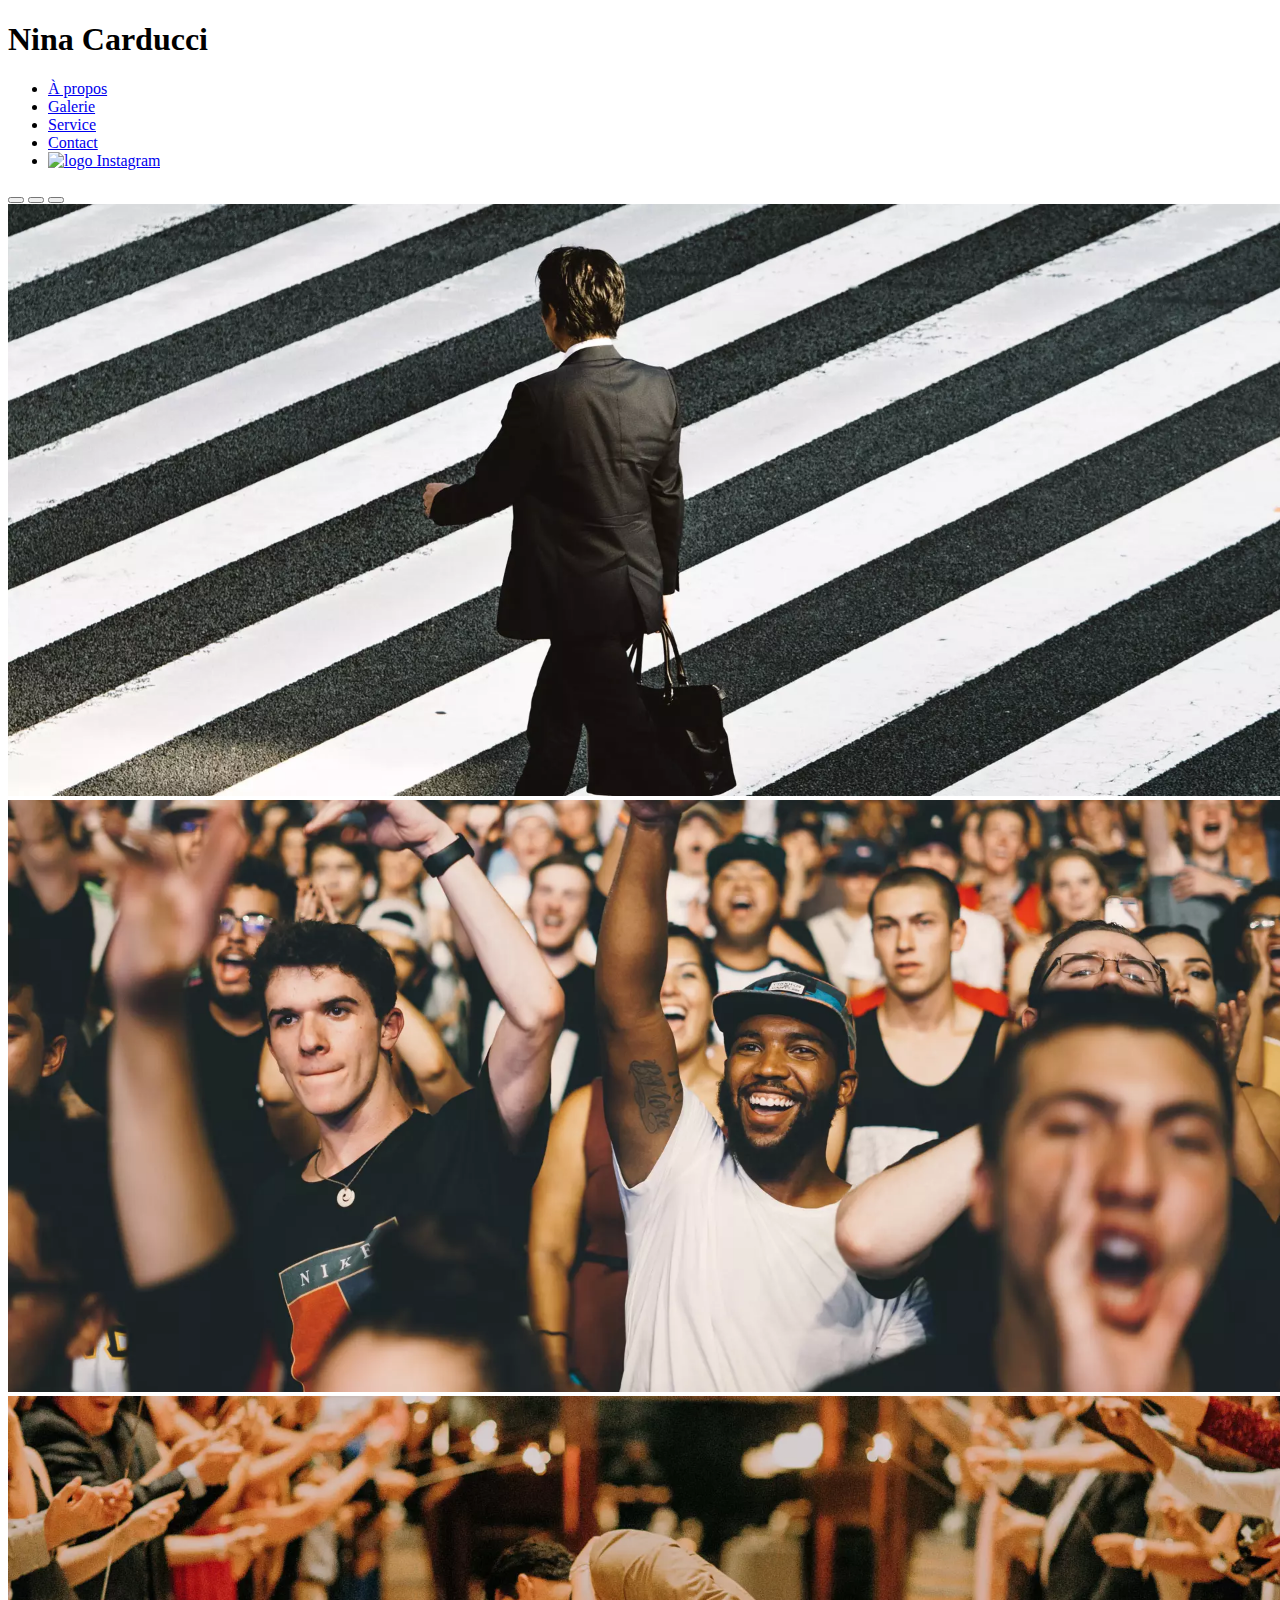
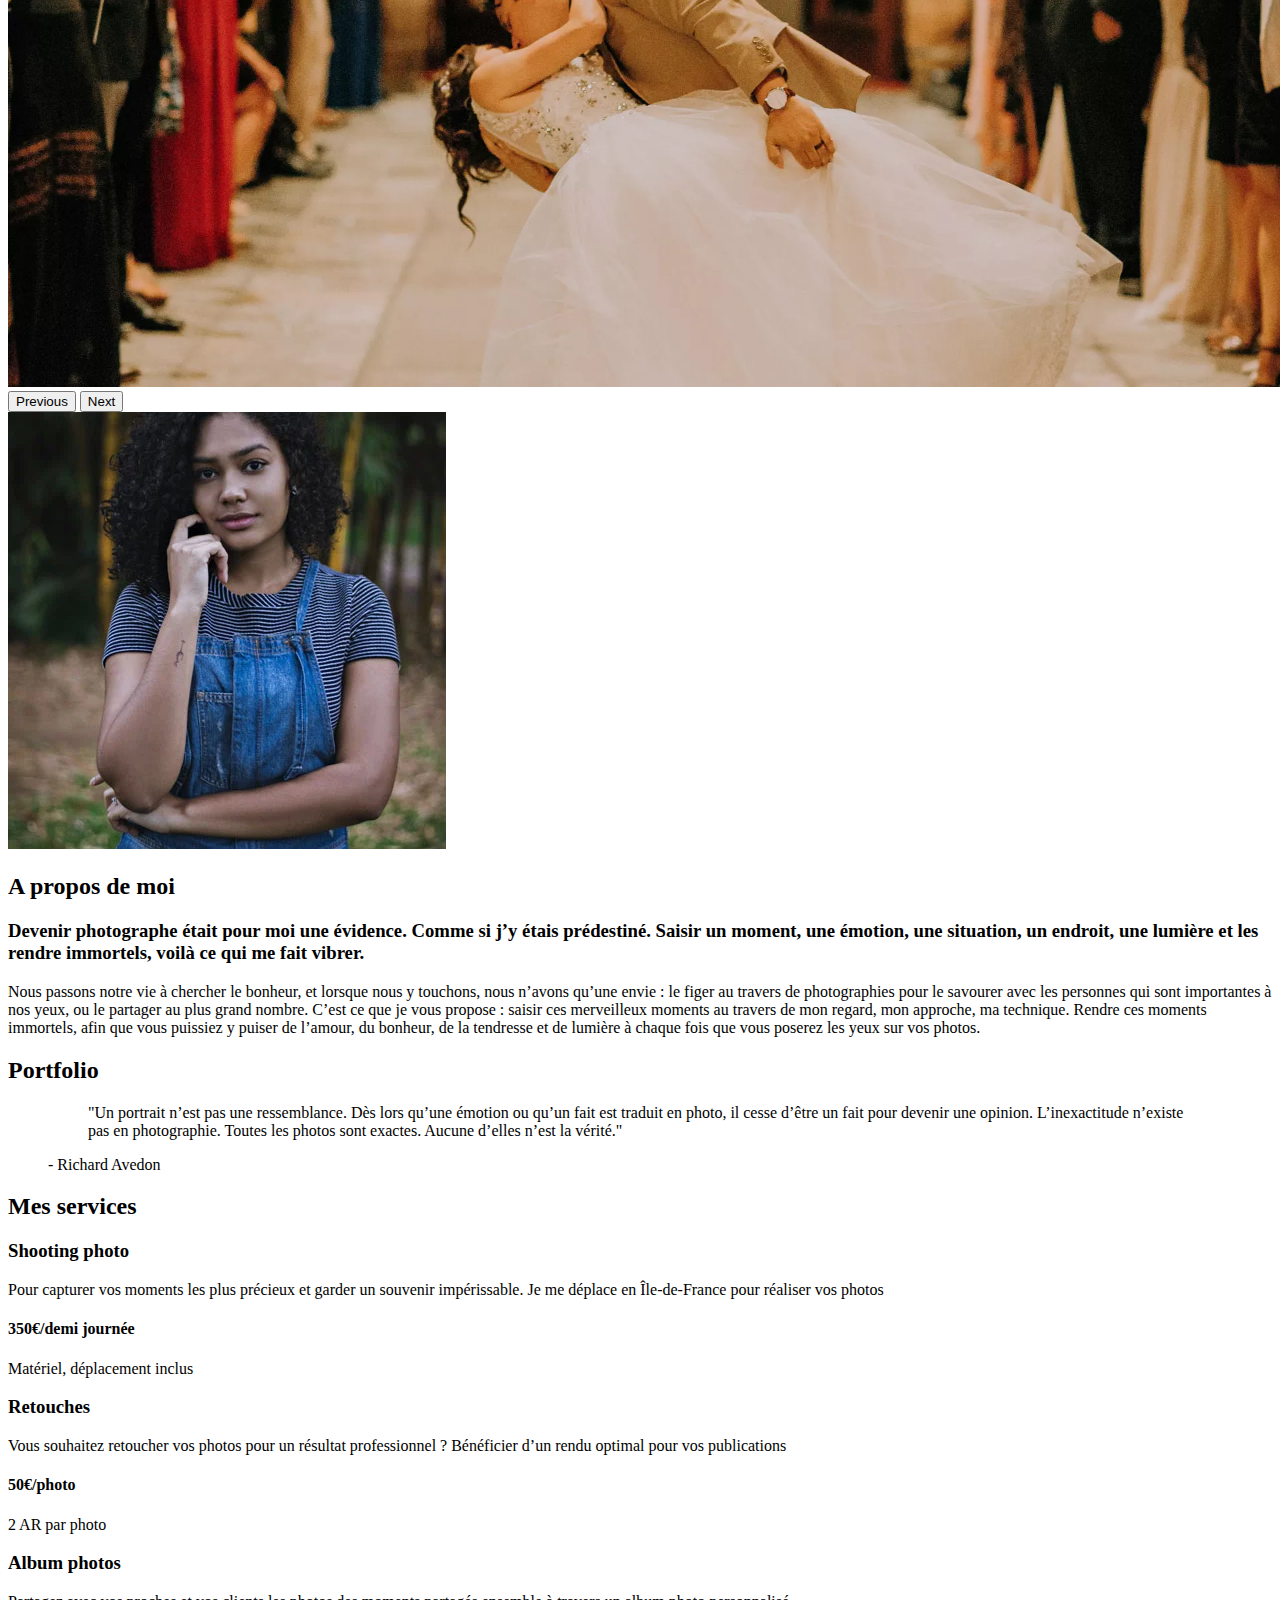
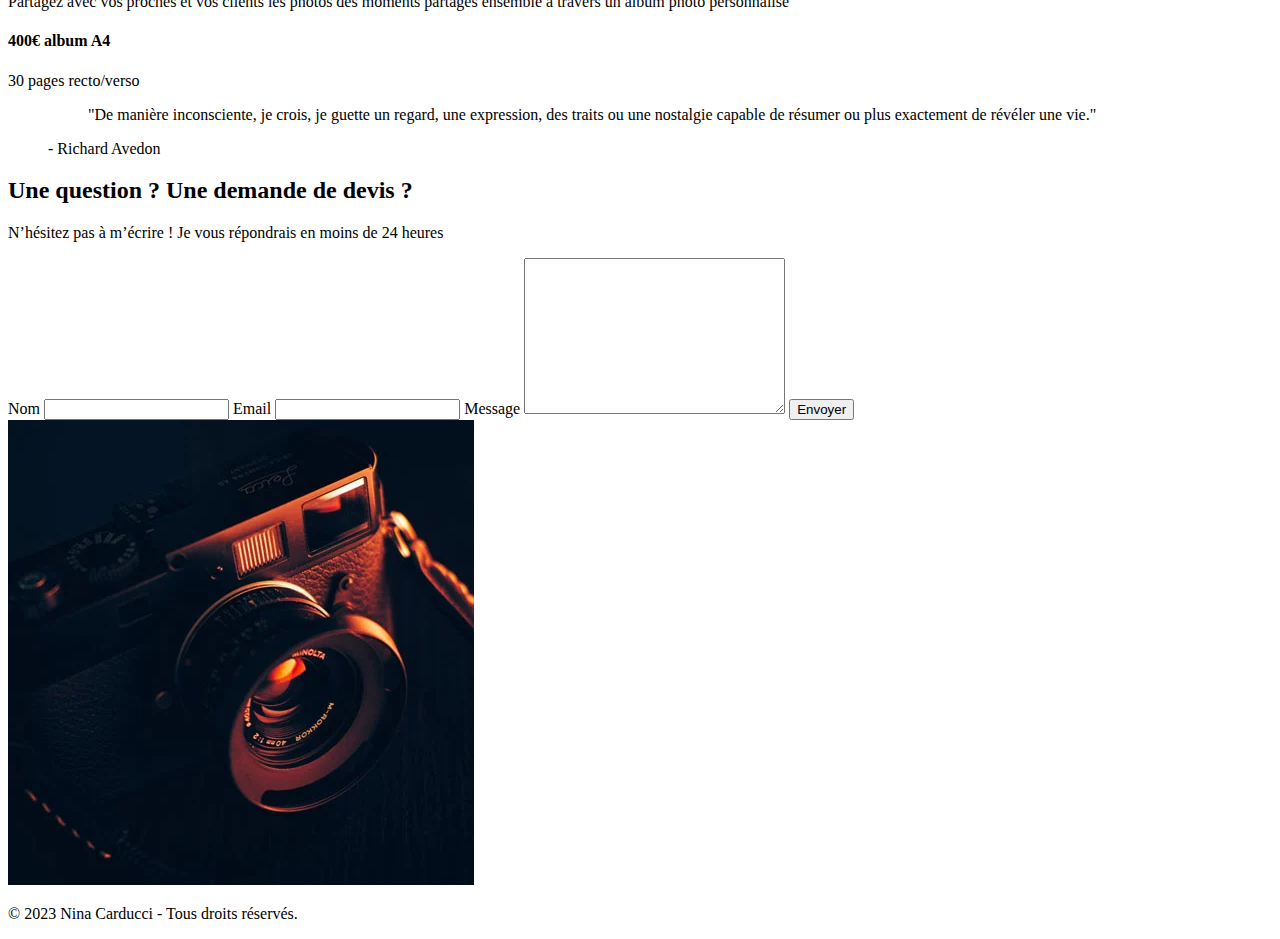
==== index.html @ 480aba8f "debug maugallery" ====
<!DOCTYPE html>
<html lang="fr">
<head>
	<meta charset="UTF-8">
	<title>Nina Carducci | Photographe Bordeaux | Portraits-Mariages-Events</title>
	<meta name="description" content="Photographe bordelaise à votre service pour saisir et figer dans le temps de merveilleux moments | Mariages-Portraits-Events | Shooting-Retouches-Album photos.">
	<meta name="viewport" content="width=device-width, initial-scale=1.0">
	<script src="https://code.jquery.com/jquery-3.4.1.min.js" integrity="sha256-CSXorXvZcTkaix6Yvo6HppcZGetbYMGWSFlBw8HfCJo=" crossorigin="anonymous" defer></script>
	<link rel="stylesheet" type="text/css" href="./assets/bootstrap/bootstrap.min.css">
	<link rel="stylesheet" type="text/css" href="./assets/style.css">
	<link rel="preconnect" href="https://fonts.googleapis.com">
	<link rel="preconnect" href="https://fonts.gstatic.com" crossorigin>
	<link href="https://fonts.googleapis.com/css2?family=Inter&family=Spectral:ital,wght@0,400;1,300;1,400;1,800&display=swap" rel="stylesheet">
	<script src="./assets/bootstrap/bootstrap.bundle.min.js" defer></script>
	<script src="./assets/maugallery.js" defer></script>
	<script src="./assets/scripts.js" defer></script>
	<meta name="robots"	content="index, follow">
</head>
<body>
<header class="top-header">
	<h1 class="name">Nina Carducci</h1>
	<nav>
		<div class="nav">   
			<ul>
				<li><a href="#about">À propos</a></li>
				<li><a href="#gallery">Galerie</a></li>
				<li><a href="#services">Service</a></li>
				<li><a href="#contact">Contact</a></li>
				<li><a class="social-link" href="https://www.instagram.com/ninacarducci.photo/?hl=fr" target="_blank"><img src="assets/images/instagram.png" alt="logo Instagram"></a></li>
			</ul>
		</div>
	</nav>
</header>
<main>
<section id="header">
	<div id="carouselExampleIndicators" class="carousel slide" data-bs-ride="carousel">
		<div class="carousel-indicators">
			<button type="button" data-bs-target="#carouselExampleIndicators" data-bs-slide-to="0" class="active" aria-current="true" aria-label="Slide 1"></button>
			<button type="button" data-bs-target="#carouselExampleIndicators" data-bs-slide-to="1" aria-label="Slide 2"></button>
			<button type="button" data-bs-target="#carouselExampleIndicators" data-bs-slide-to="2" aria-label="Slide 3"></button>
		</div>
		<div class="carousel-inner">
			<div class="carousel-item active">
				<img src="./assets/images/slider/ryoji-iwata-portrait-1920.webp"
     				srcset="./assets/images/slider/ryoji-iwata-portrait-480.webp 480w,
             		./assets/images/slider/ryoji-iwata-portrait-720.webp 720w,
             		./assets/images/slider/ryoji-iwata-portrait-1200.webp 1200w,
             		./assets/images/slider/ryoji-iwata-portrait-1920.webp 1920w"
     				sizes="(max-width: 1920px) 100vw, 1920px"
     				class="d-block w-100"
     				alt="homme d'affaire de dos traversant un passage pieton">
			</div>
			<div class="carousel-item">
				<img src="./assets/images/slider/nicholas-green-concert-1920.webp"
					srcset="./assets/images/slider/nicholas-green-concert-480.webp 480w,
					./assets/images/slider/nicholas-green-concert-720.webp 720w,
					./assets/images/slider/nicholas-green-concert-1200.webp 1200w,
					./assets/images/slider/nicholas-green-concert-1920.webp 1920w"
					sizes="(max-width: 1920px) 100vw, 1920px"
					class="d-block w-100" 
					alt="foule animée durant un concert">
			</div>
			<div class="carousel-item">
				<img src="./assets/images/slider/edward-cisneros-mariage-1920.webp"
				srcset="./assets/images/slider/edward-cisneros-mariage-480.webp 480w,
					./assets/images/slider/edward-cisneros-mariage-720.webp 720w,
					./assets/images/slider/edward-cisneros-mariage-1200.webp 1200w,
					./assets/images/slider/edward-cisneros-mariage-1920.webp 1920w"
					sizes="(max-width: 1920px) 100vw, 1920px" 
				class="d-block w-100" 
				alt="gros plan, couple de jeune mariés s'embrassant entourés de leur famille">
			</div>
		</div>
		<button class="carousel-control-prev" type="button" data-bs-target="#carouselExampleIndicators" data-bs-slide="prev">
			<span class="carousel-control-prev-icon" aria-hidden="true"></span>
			<span class="visually-hidden">Previous</span>
		</button>
		<button class="carousel-control-next" type="button" data-bs-target="#carouselExampleIndicators" data-bs-slide="next">
			<span class="carousel-control-next-icon" aria-hidden="true"></span>
			<span class="visually-hidden">Next</span>
		</button>
	</div>
</section>
<section id="about">
	<div class="picture left">
		<img src="./assets/images/nina.webp" alt="portrait Nina Carducci photographe professionnelle à Bordeaux">
	</div>
	<div id="about-me">
		<h2 class="about-me__title">A propos de moi</h2>
		<h3 class="about-me__introduction">Devenir photographe était pour moi une évidence. Comme si j’y étais prédestiné. Saisir un moment, une émotion, une situation, un endroit, une lumière et les rendre immortels, voilà ce qui me fait vibrer.</h3>
		<p>Nous passons notre vie à chercher le bonheur, et lorsque nous y touchons, nous n’avons qu’une envie : le figer au travers de photographies pour le savourer avec les personnes qui sont importantes à nos yeux, ou le partager au plus grand nombre.
			C’est ce que je vous propose : saisir ces merveilleux moments au travers de mon regard, mon approche, ma technique. Rendre ces moments immortels, afin que vous puissiez y puiser de l’amour, du bonheur, de la tendresse et de lumière à chaque fois que vous poserez les yeux sur vos photos.</p>
	</div>
</section>
<section id="gallery">
	<h2 class="title">Portfolio</h2>
	<div class="container py-3">
		<div class="gallery" style="display: none">
			<img data-gallery-tag="Concert" class="gallery-item" src="./assets/images/gallery/concerts/aaron-paul-concert-bordeaux-photo.webp" alt="photo d'un artiste prise lors d'un concert et depuis la foule">
			<img data-gallery-tag="Entreprises" class="gallery-item" src="./assets/images/gallery/entreprise/ali-morshedlou-chef-entreprise-portrait.webp" alt="portrait photo d'un jeune chef d'entreprise">
			<img data-gallery-tag="Entreprises" class="gallery-item" src="./assets/images/gallery/entreprise/jason-goodman-pro-reunion.webp" alt="photo de deux collaboratrices souriantes lors d'une réunion">
			<img data-gallery-tag="Mariages" class="gallery-item" src="./assets/images/gallery/mariage/hannah-busing-mariage-focus-mains.webp" alt="photo de mariage, gros plan sur les mains des mariés">
			<img data-gallery-tag="Portrait" class="gallery-item" src="./assets/images/gallery/portraits/ade-tunji-portrait-femme.webp" alt="portrait photo d'un homme fermant les yeux">
			<img data-gallery-tag="Mariages" class="gallery-item" src="./assets/images/gallery/mariage/jakob-tania-owens-mariage.webp" alt="photo mariage portrait plein pied de jeunes mariés marchant uni et souriant l'un à l'autre">
			<img data-gallery-tag="Portrait" class="gallery-item" src="./assets/images/gallery/portraits/nino-van-prattenburg-portrait-homme.webp" alt="portrait photo jeune fille">
			<img data-gallery-tag="Concert" class="gallery-item" src="./assets/images/gallery/concerts/austin-neill-concert-photo.webp" alt="photo gros plan d'un artiste en plein concert">
			<img data-gallery-tag="Entreprises" class="gallery-item" src="./assets/images/gallery/entreprise/mateus-campos-felipe-pro-collaboratrice-joyeuse.webp" alt="photo d'une employée radieuse travaillant sur son ordinateur">
		</div>
	</div>
	<div class="quote">
		<figure>
			<blockquote>
				<p class="quote__text">"Un portrait n’est pas une ressemblance. Dès lors qu’une émotion ou qu’un fait est traduit en photo, il cesse d’être un fait pour devenir une opinion. L’inexactitude n’existe pas en photographie. Toutes les photos sont exactes. Aucune d’elles n’est la vérité."</p>
			</blockquote>
			<figcaption class="quote__author">- Richard Avedon</figcaption>
		</figure>
	</div>
</section>
<section id="services">
	<h2 class="title">Mes services</h2>
	<div class="container">
		<div class="service">
			<div class="service__description">
				<h3>Shooting photo</h3>
				<p>Pour capturer vos moments les plus précieux et garder un souvenir impérissable. Je me déplace en Île-de-France pour réaliser vos photos</p>
			</div>
			<div class="service__price">
				<h4>350€/demi journée</h4>
				<span>Matériel, déplacement inclus</span>
			</div>

		</div>
		<div class="service">
			<div class="service__description">
				<h3>Retouches</h3>
				<p>Vous souhaitez retoucher vos photos pour un résultat professionnel ? Bénéficier d’un rendu optimal pour vos publications</p>
			</div>
			<div class="service__price">
				<h4>50€/photo</h4>
				<span>2 AR par photo</span>
			</div>
		</div>
		<div class="service">
			<div class="service__description">
				<h3>Album photos</h3>
				<p>Partagez avec vos proches et vos clients les photos des moments partagés ensemble à travers un album photo personnalisé</p>
			</div>
			<div class="service__price">
				<h4>400€ album A4</h4>
				<span>30 pages recto/verso</span>
			</div>
		</div>
	</div>
</section>
<div class="quote">
	<figure>
		<blockquote>
			<p class="quote__text">"De manière inconsciente, je crois, je guette un regard, une expression, des traits ou une nostalgie capable de résumer ou plus exactement de révéler une vie."</p>
		</blockquote>
		<figcaption class="quote__author">- Richard Avedon</figcaption>
	</figure>
</div>
<section id="contact">
	<div class="container">
		<div class="form-container">
			<h2>Une question ? Une demande de devis ?</h2>
			<p> N’hésitez pas à m’écrire ! Je vous répondrais en moins de 24 heures</p>
			<form action="#" method="post">
				<label for="nom">Nom</label>
				<input type="text" name="nom" id="nom" required>
				<label for="email">Email</label>
				<input type="email" name="email" id="email" required>
				<label for="message">Message</label>
				<textarea name="message" id="message" cols="30" rows="10" required></textarea>
				<input type="submit" value="Envoyer" name="envoyer">
			</form>
		</div>
		<div class="picture right">
			<img src="./assets/images/camera.webp" alt="appareil photo Leica">
		</div>
	</div>
</section>
</main>
<footer>
	<p>&copy; 2023 Nina Carducci - Tous droits réservés.</p>	
</footer>
</body>
</html>
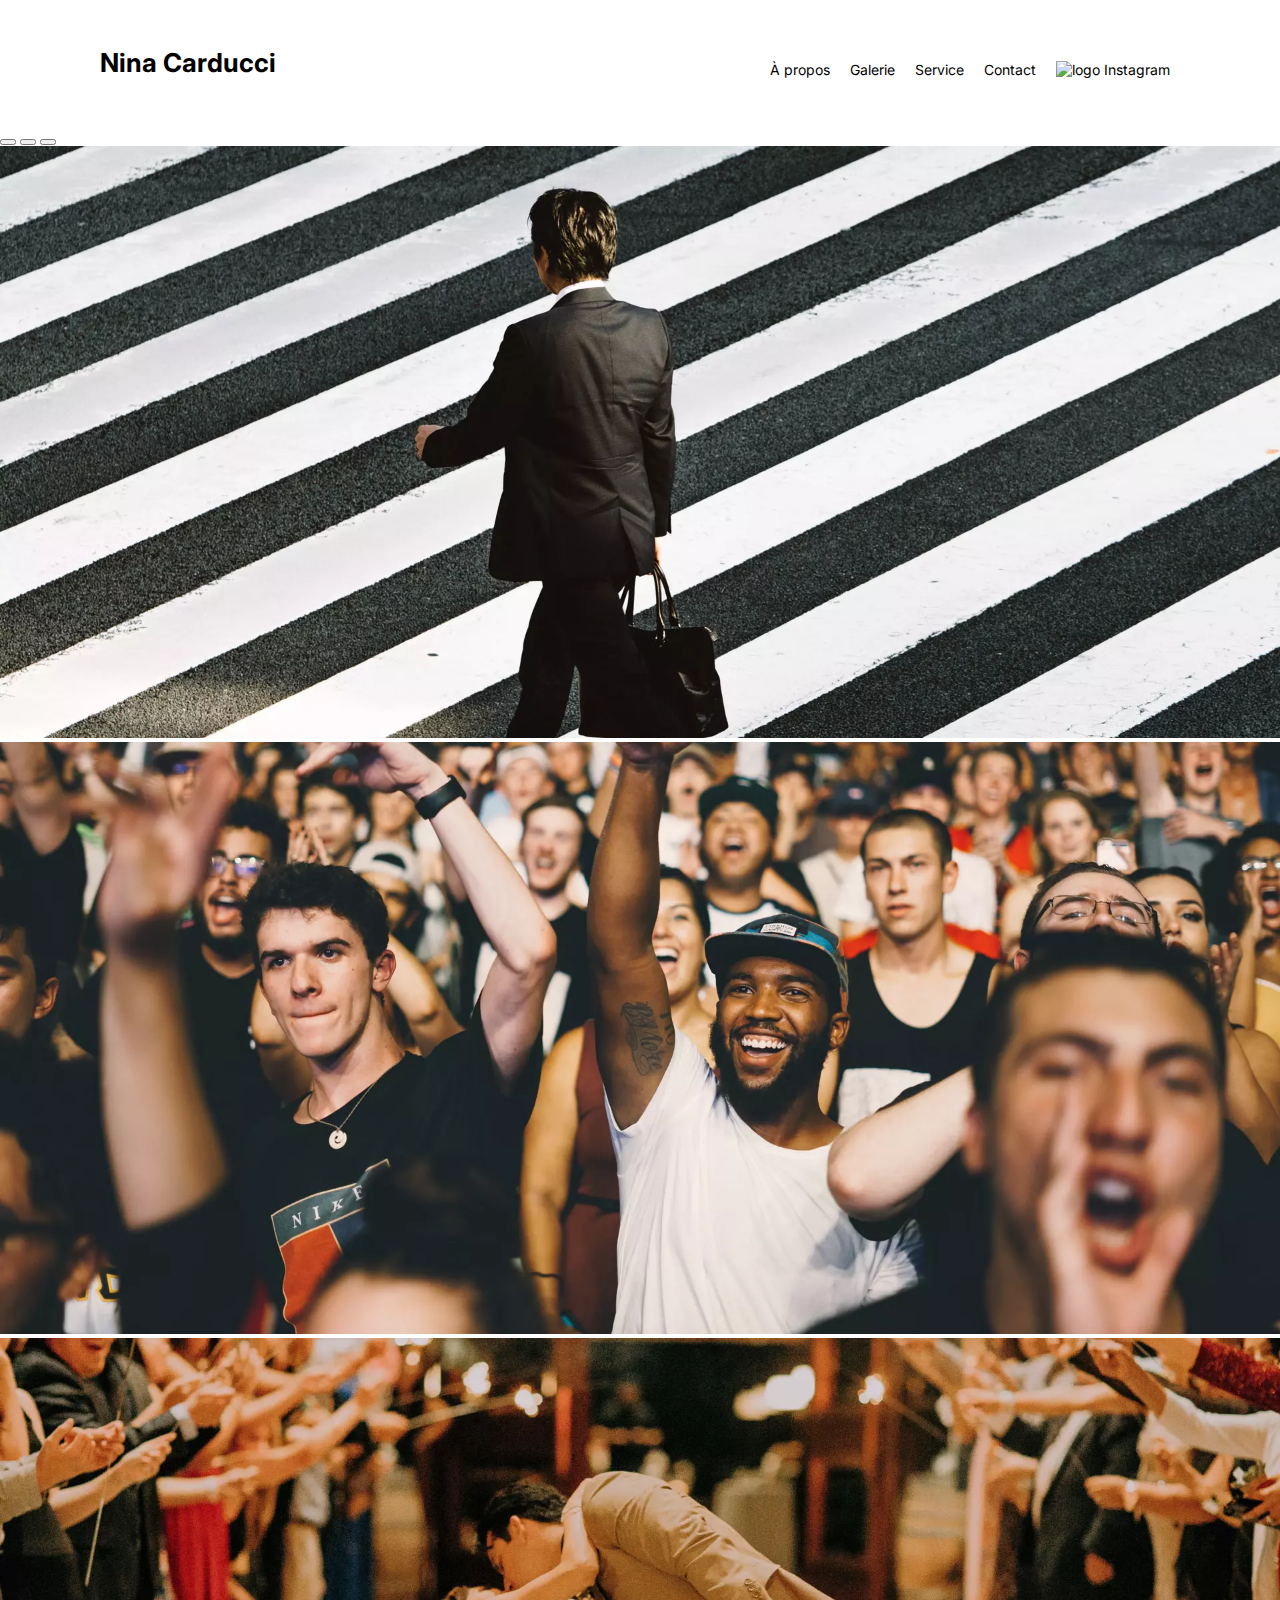
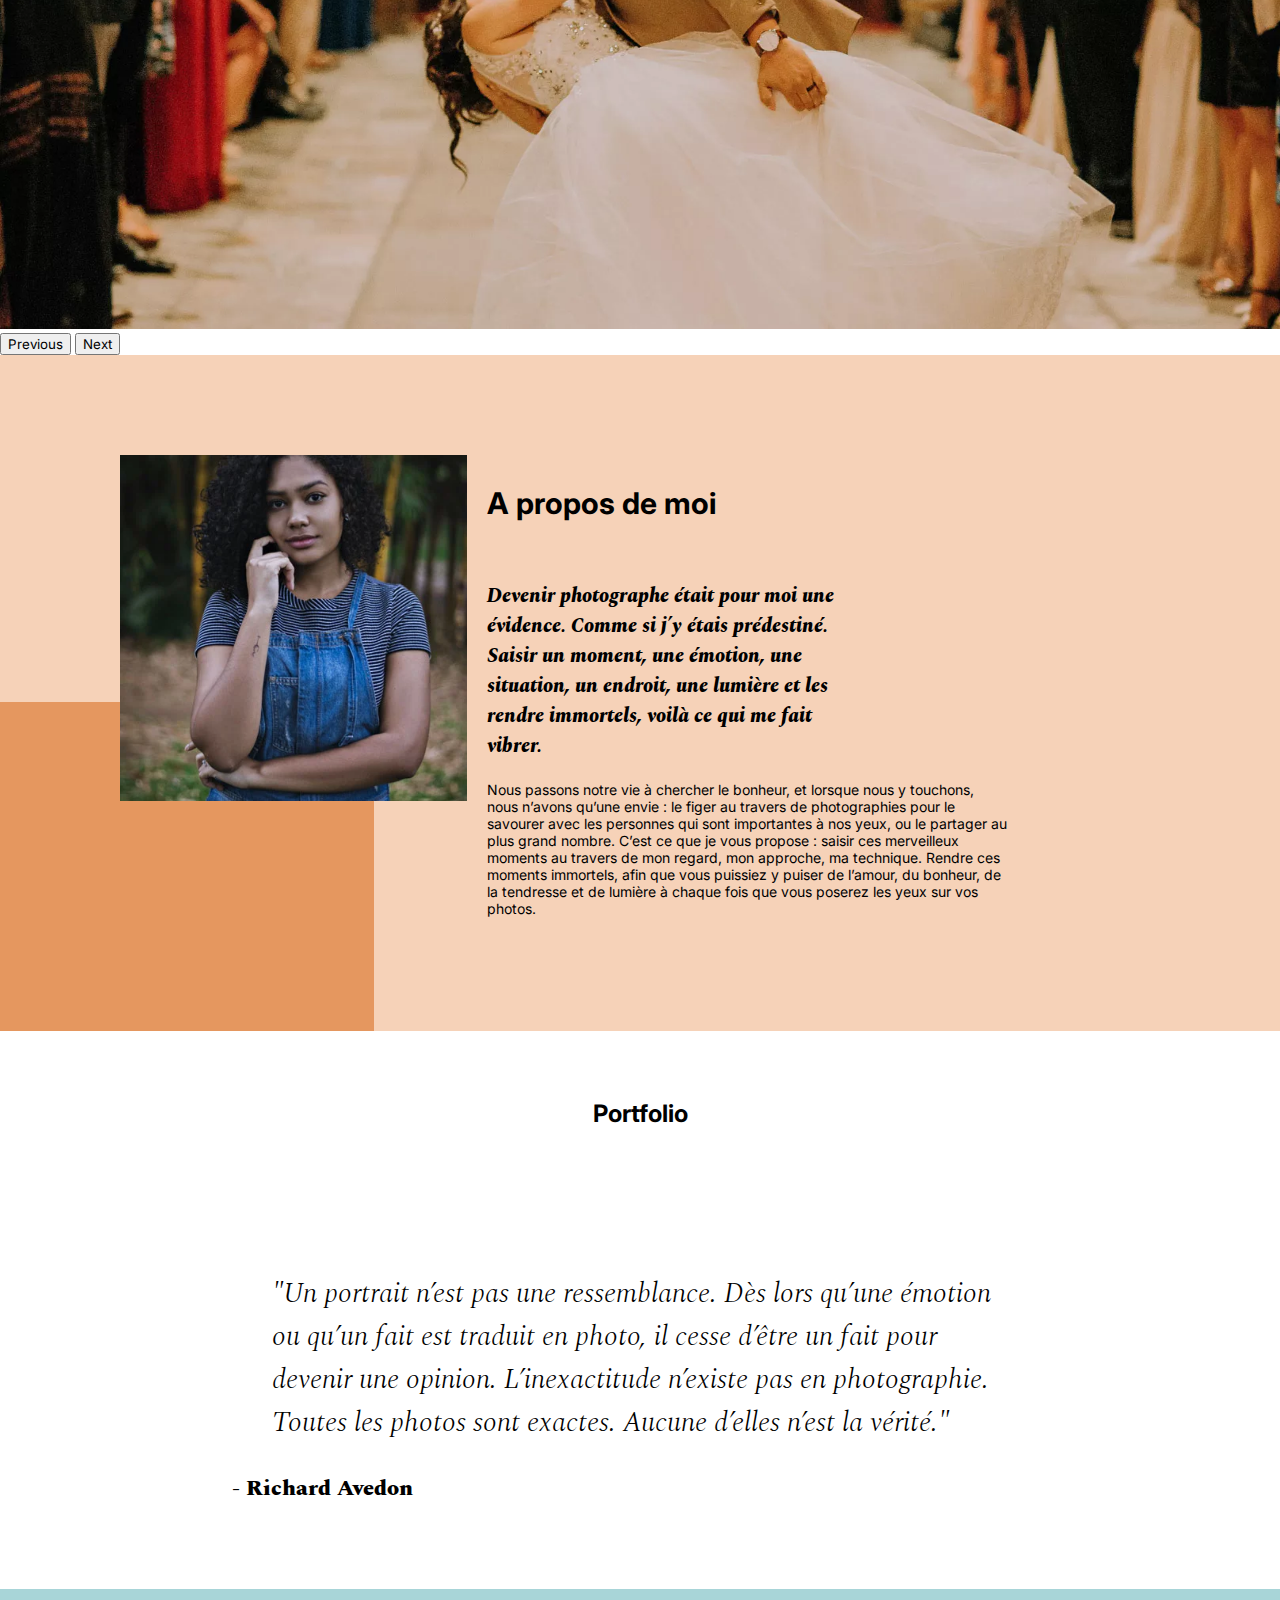
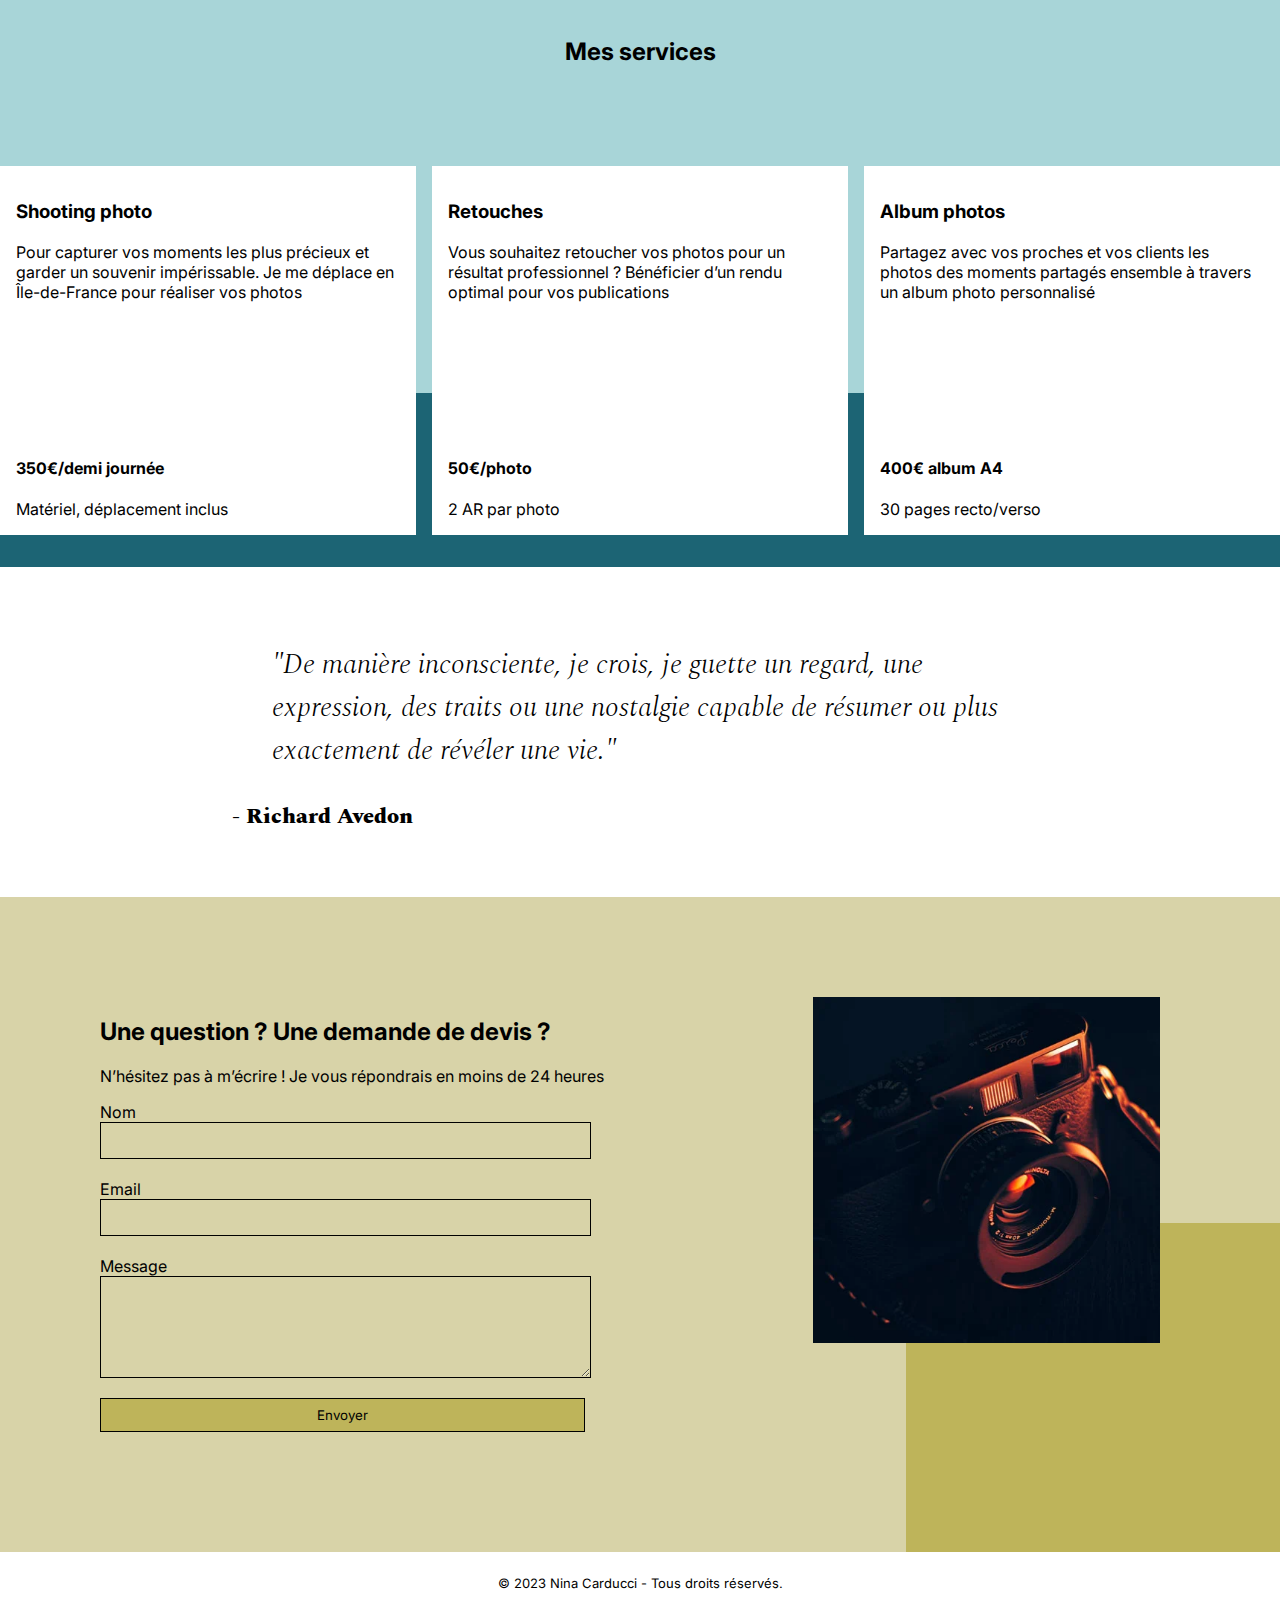
==== commit af774d6e: "Minifier JS + CSS" ====
--- a/index.html
+++ b/index.html
@@ -7,13 +7,13 @@
 	<meta name="viewport" content="width=device-width, initial-scale=1.0">
 	<script src="https://code.jquery.com/jquery-3.4.1.min.js" integrity="sha256-CSXorXvZcTkaix6Yvo6HppcZGetbYMGWSFlBw8HfCJo=" crossorigin="anonymous" defer></script>
 	<link rel="stylesheet" type="text/css" href="./assets/bootstrap/bootstrap.min.css">
-	<link rel="stylesheet" type="text/css" href="./assets/style.css">
+	<link rel="stylesheet" type="text/css" href="./assets/style.min.css">
 	<link rel="preconnect" href="https://fonts.googleapis.com">
 	<link rel="preconnect" href="https://fonts.gstatic.com" crossorigin>
 	<link href="https://fonts.googleapis.com/css2?family=Inter&family=Spectral:ital,wght@0,400;1,300;1,400;1,800&display=swap" rel="stylesheet">
 	<script src="./assets/bootstrap/bootstrap.bundle.min.js" defer></script>
-	<script src="./assets/maugallery.js" defer></script>
-	<script src="./assets/scripts.js" defer></script>
+	<script src="./assets/maugallery.min.js" defer></script>
+	<script src="./assets/scripts.min.js" defer></script>
 	<meta name="robots"	content="index, follow">
 </head>
 <body>
@@ -32,7 +32,7 @@
 	</nav>
 </header>
 <main>
-<section id="header">
+<div id="header">
 	<div id="carouselExampleIndicators" class="carousel slide" data-bs-ride="carousel">
 		<div class="carousel-indicators">
 			<button type="button" data-bs-target="#carouselExampleIndicators" data-bs-slide-to="0" class="active" aria-current="true" aria-label="Slide 1"></button>
@@ -80,7 +80,7 @@
 			<span class="visually-hidden">Next</span>
 		</button>
 	</div>
-</section>
+</div>
 <section id="about">
 	<div class="picture left">
 		<img src="./assets/images/nina.webp" alt="portrait Nina Carducci photographe professionnelle à Bordeaux">
--- a/assets/style.min.css
+++ b/assets/style.min.css
@@ -0,0 +1 @@
+body{max-width:1920px;margin:auto}*{font-family:'Inter';font-style:normal}.top-header{background-color:#fff;position:sticky;top:0;z-index:1000;display:flex;justify-content:space-between;padding-inline:100px;padding-block:30px;align-items:center}.top-header .name{font-size:26px}.nav ul{display:flex;list-style-type:none;font-size:14px;margin-bottom:0}.nav li{padding-inline:10px}.nav a{text-decoration:none;color:#000}.social-link img{width:20px}#about{display:flex;background-color:#F6D2B8;padding-inline:100px;padding-block:100px;position:relative}.picture.left::before{content:' ';background-color:#E5975F;width:374px;height:329px;position:absolute;bottom:0;left:0;z-index:-1}.picture{flex:1;margin:0 20px;z-index:0}.picture img{width:100%}#about-me{flex:2}.about-me__title{margin-top:1em;margin-bottom:60px;font-size:30px}.about-me__introduction{font-family:'Spectral';font-weight:800;font-style:italic;width:55%;font-size:1.25em}#about-me p{width:75%;font-size:14px}.title{text-align:center;padding-block:2em}.gallery .nav{justify-content:center;cursor:pointer}.nav-pills .nav-link.active,.nav-pills .show>.nav-link{color:#000;background-color:#BEB45A;border-radius:0}.nav-pills .nav-link{color:#000}.item-column{position:relative;margin-bottom:0!important;padding:0}.item-column::after{content:"";display:block;padding-bottom:100%}.gallery-item{position:absolute;width:100%;height:100%;object-fit:cover;padding:.5em}.mg-prev,.mg-next{width:30px;height:30px;border-radius:0%;justify-content:center;align-items:center;display:flex;font-size:24px}.quote{font-family:'Spectral';font-style:italic;width:70%;margin:auto;padding-block:3em}.quote__text{font-family:Spectral;font-style:italic;font-weight:300;font-size:1.75em}.quote__author{font-family:Spectral;font-weight:800;font-size:22px}#services{margin:auto;background-color:#A8D5D8;position:relative}#services .container::before{content:' ';background-color:#1C6474;position:absolute;width:100%;height:30%;bottom:0;left:0;z-index:0}#services .container{justify-content:space-between;display:flex;padding:2em 0}.service{background-color:#fff;max-width:390px;width:30%;height:337px;padding:1em;display:flex;flex-direction:column;justify-content:space-between;z-index:1}#contact{margin:auto;background-color:#D8D3A8;position:relative;padding-inline:100px;padding-block:100px}#contact .container{display:flex}.picture.right::before{content:' ';background-color:#BEB45A;width:374px;height:329px;position:absolute;bottom:0;right:0;z-index:-1}.form-container{flex:2}form{display:flex;flex-direction:column;width:70%;align-items:flex-start}form input{width:100%;background-color:transparent;border:solid 1px;height:2.5em;margin-bottom:20px}form textarea{width:100%;background-color:transparent;border:solid 1px;height:5em;line-height:2.5em;font-size:1.2em;margin-bottom:20px}input[type="submit"]{background-color:#BEB45A;padding:.5em 1em}footer{background-color:#fff;font-size:small;text-align:center;padding-top:10px}@media all and (max-width:1180px){.picture{flex:2}#about,#contact .container{align-items:center}.about-me__title{margin-top:0;margin-bottom:1em}#about-me h3,#about-me p{width:100%}}@media all and (max-width:1000px){#about{flex-direction:column}.picture{width:50%}.picture.left::before{width:100%;height:30%;position:absolute;bottom:auto;top:0;left:0;z-index:-1}.about-me__title{text-align:center;margin-top:1em}#about-me h3,#about-me p{width:100%}#services .container{flex-direction:column}.service{width:100%;max-width:100%;height:auto;margin:2em 0}.service__description{margin-bottom:1em}#services .container::before{width:30%;height:100%;bottom:0;right:0;left:auto;z-index:0}#contact .container{flex-direction:column}#contact .picture.right{margin-top:1em}.picture.right::before{width:100%;height:30%;position:absolute;bottom:0;right:0;z-index:-1}}@media all and (max-width:650px){.top-header{flex-direction:column;padding-inline:0}.top-header .nav,.top-header .nav ul{width:100%;padding:0 0 0 0}.top-header .nav li{flex:1;padding-block:1em;text-align:center}.picture.left::before,.picture.right::before{height:150px}#about-me h3,#about-me p{width:100%}.quote__text{font-size:1.2em}#services .container{align-items:center}.service{max-width:90%}#about,#contact{padding-inline:2em;padding-block:2em}form{width:100%}.picture{width:80%}}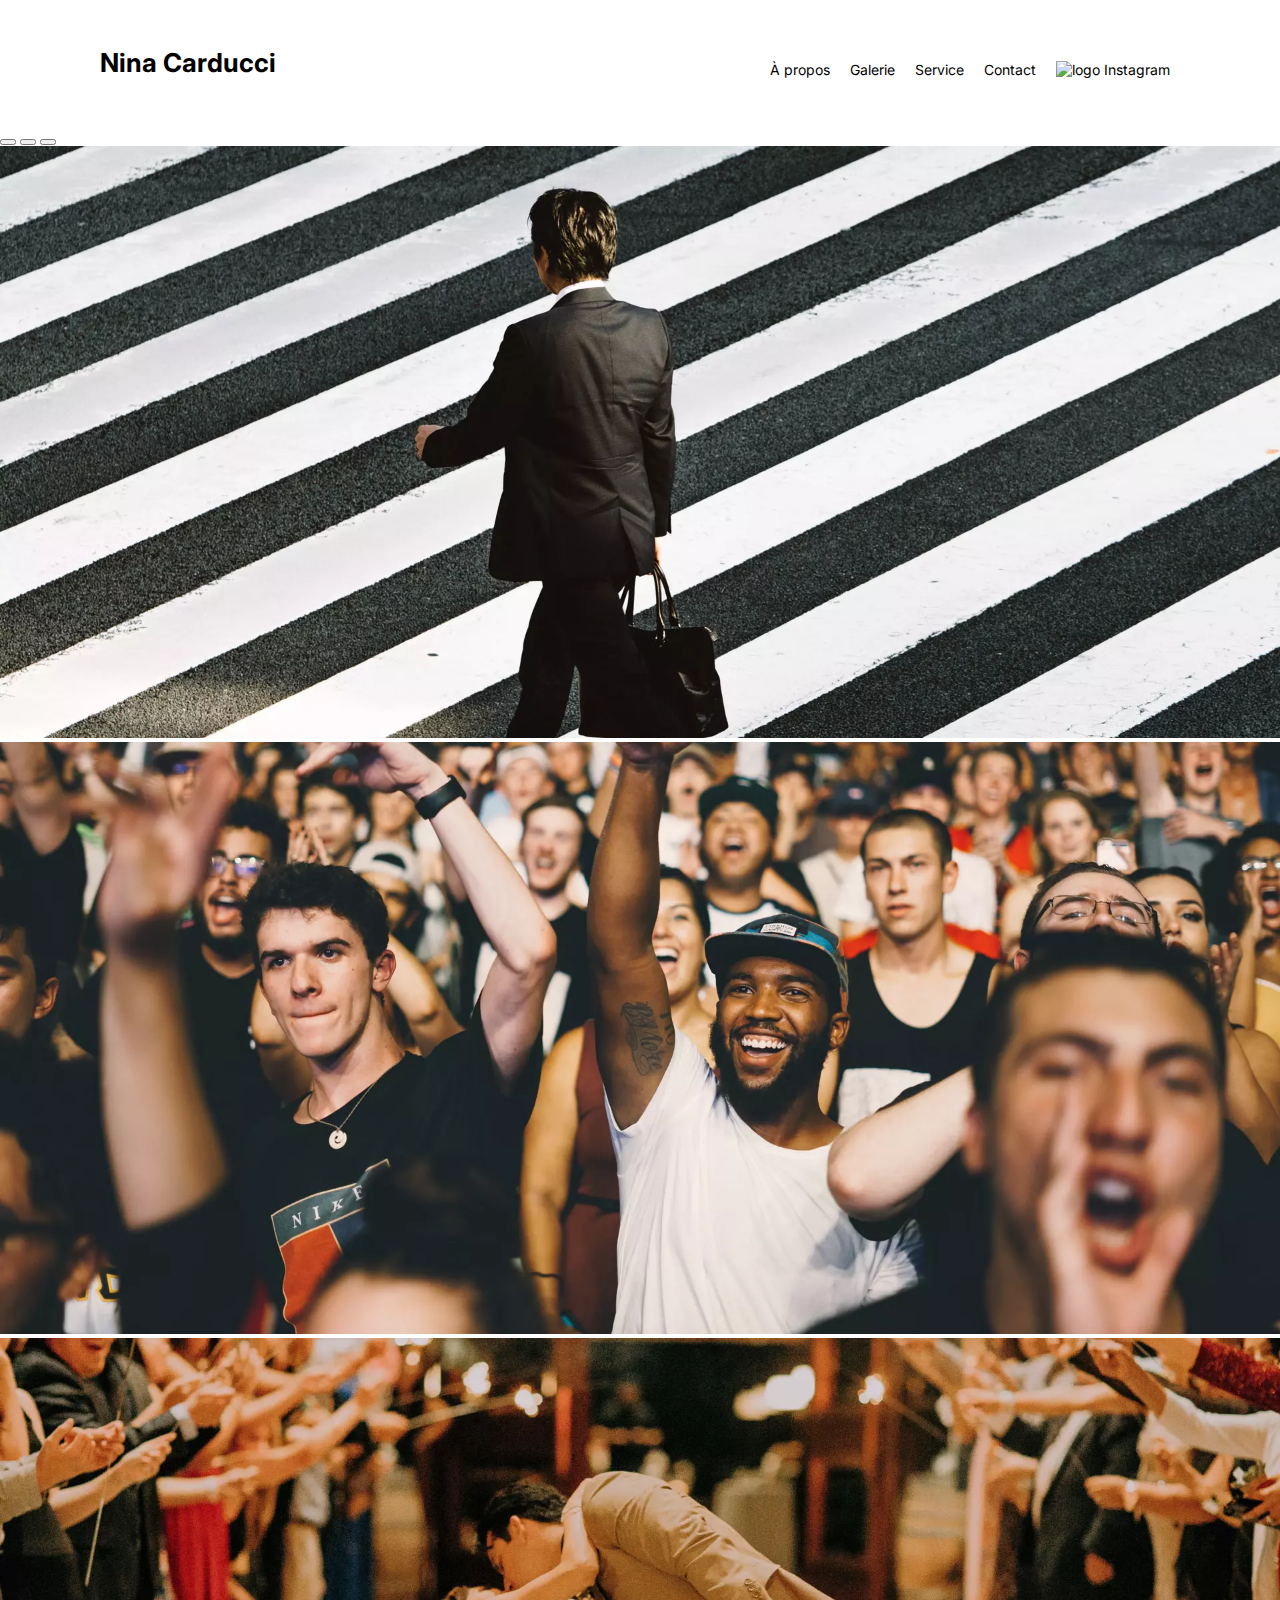
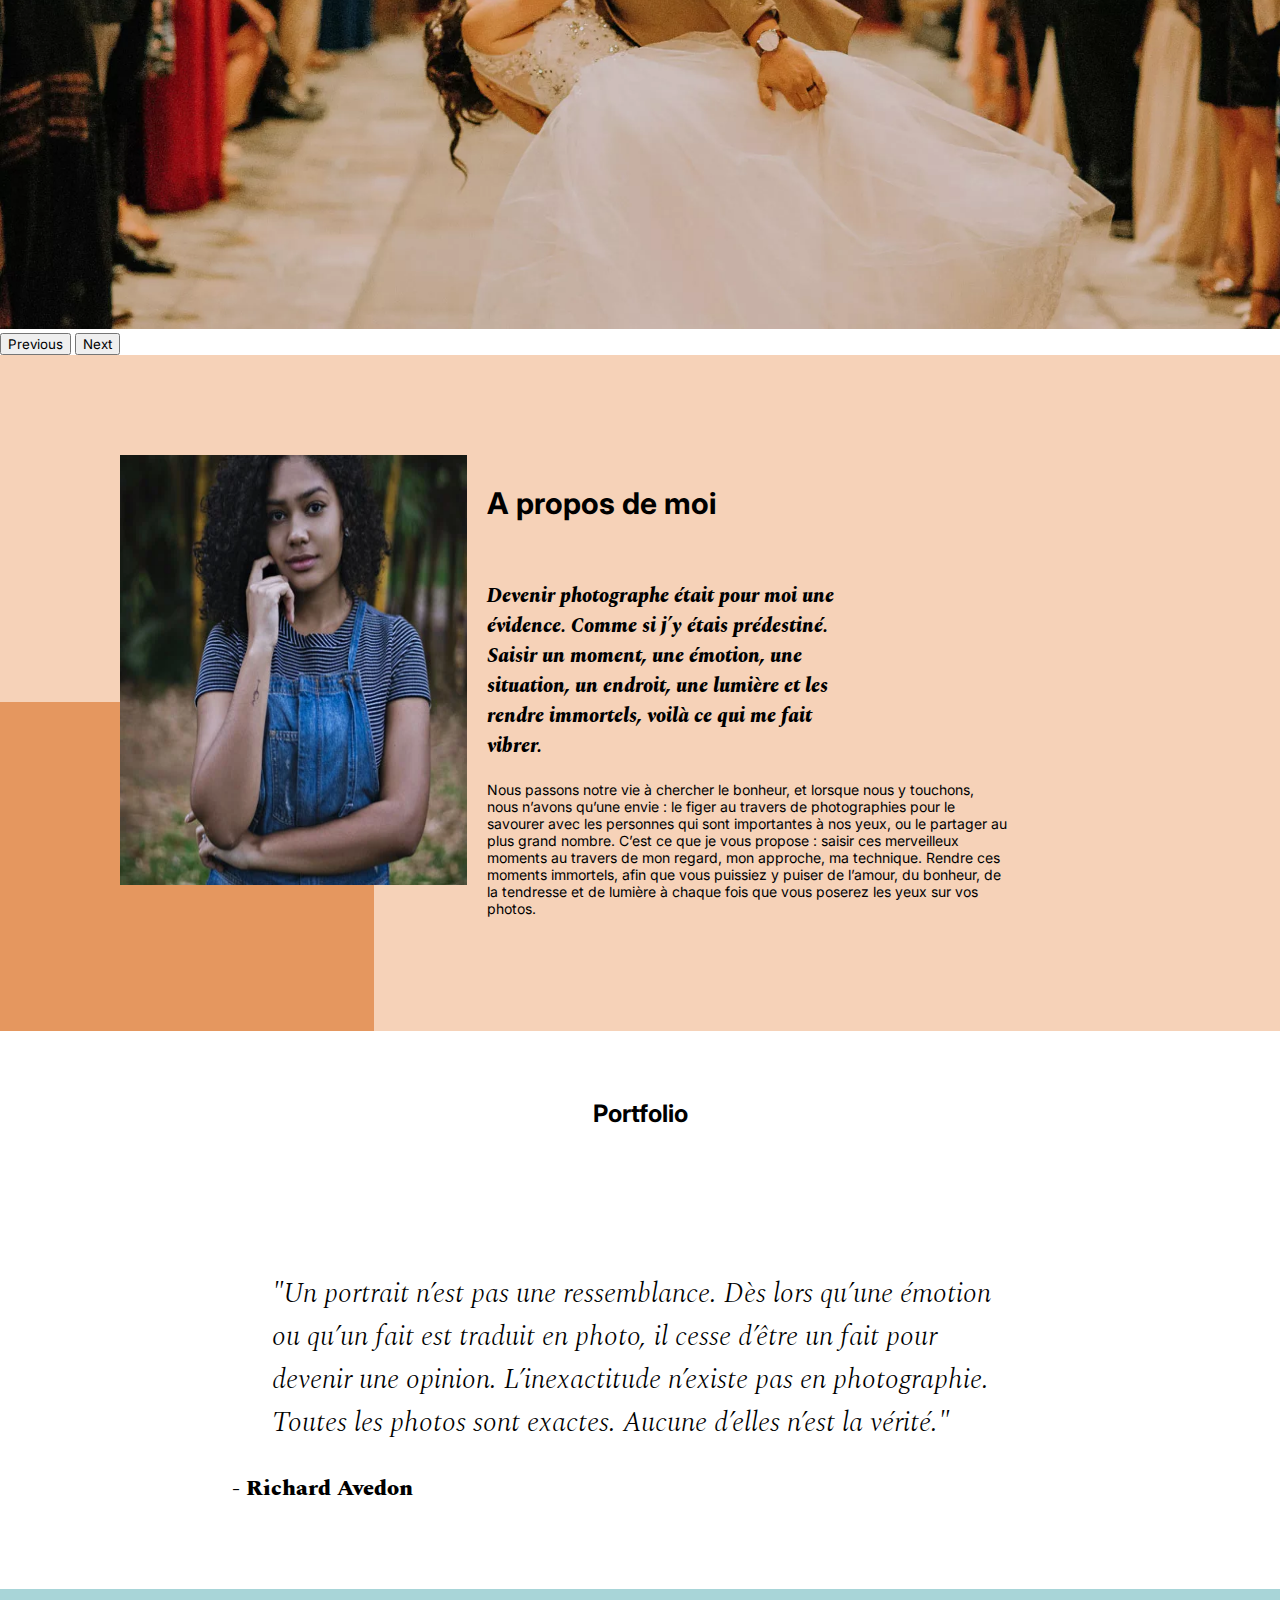
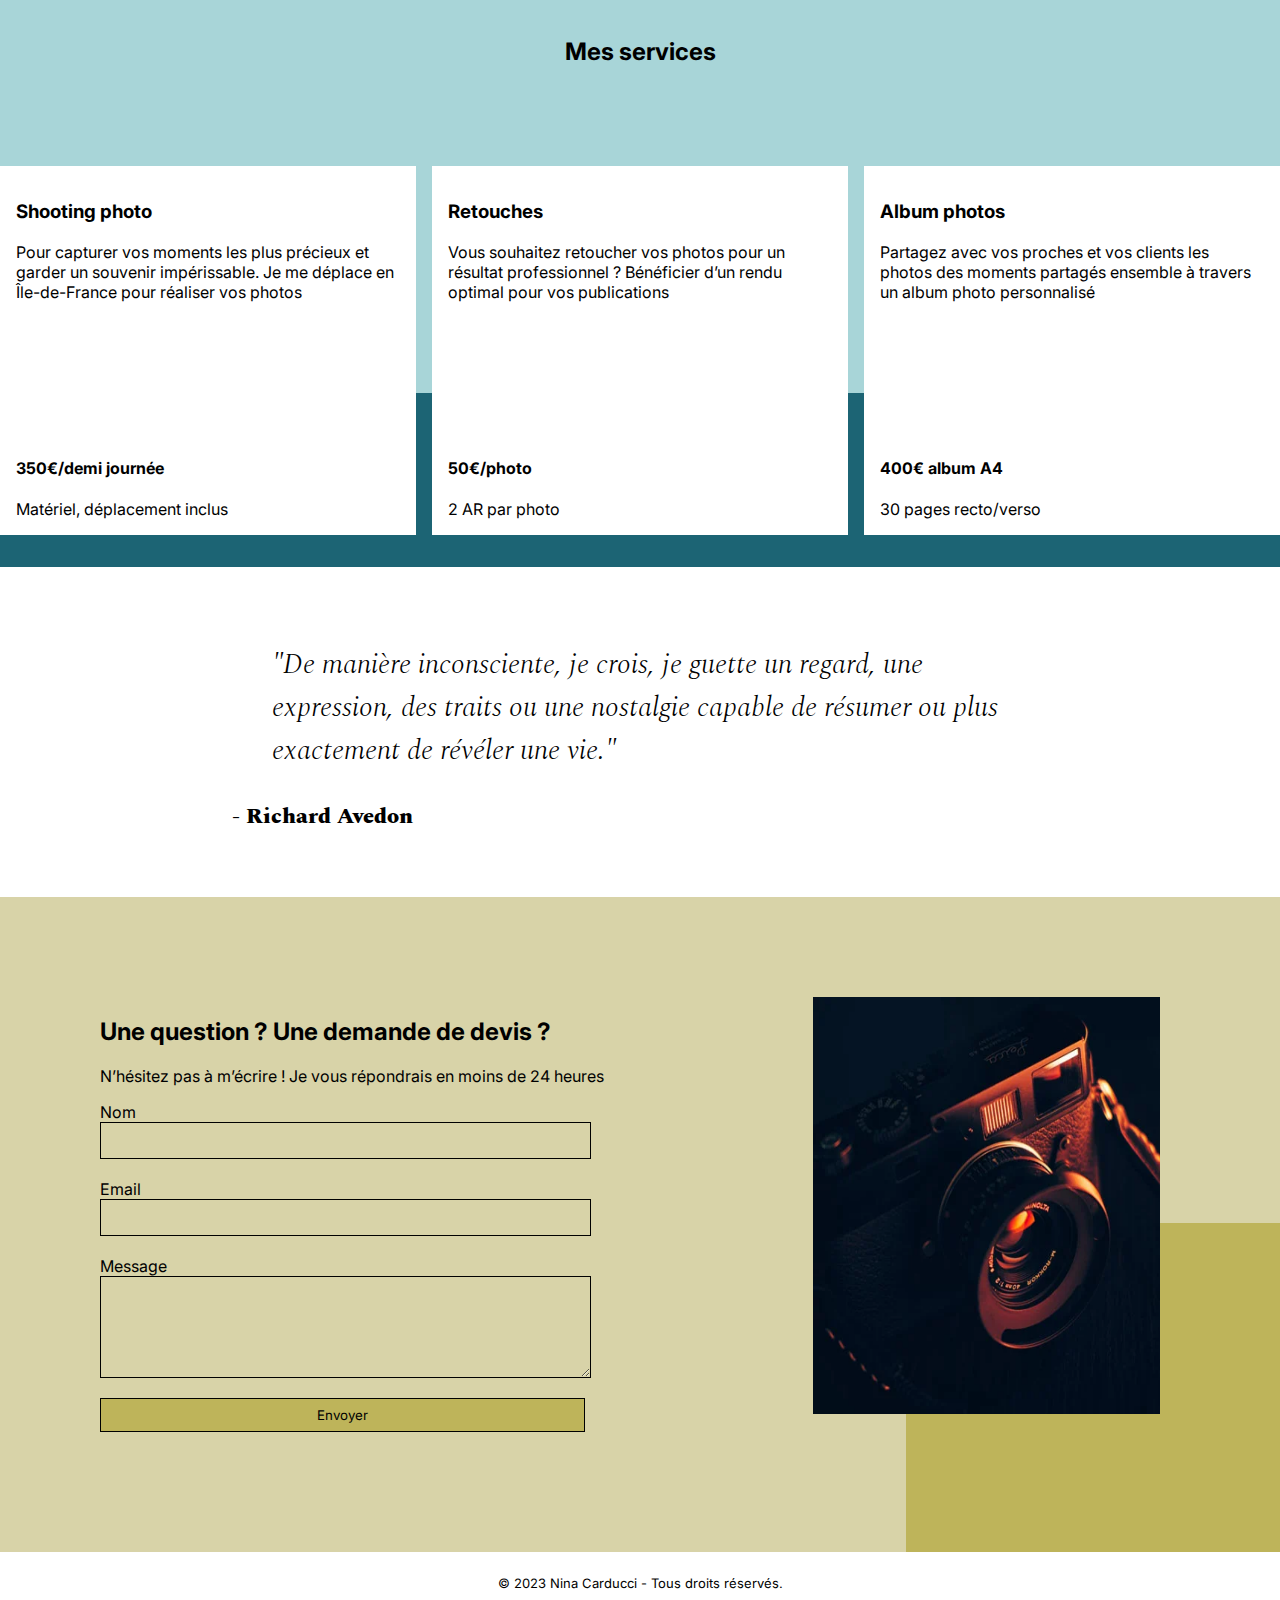
==== commit a06249f3: "Upgrade accessibility" ====
--- a/index.html
+++ b/index.html
@@ -5,35 +5,94 @@
 	<title>Nina Carducci | Photographe Bordeaux | Portraits-Mariages-Events</title>
 	<meta name="description" content="Photographe bordelaise à votre service pour saisir et figer dans le temps de merveilleux moments | Mariages-Portraits-Events | Shooting-Retouches-Album photos.">
 	<meta name="viewport" content="width=device-width, initial-scale=1.0">
-	<script src="https://code.jquery.com/jquery-3.4.1.min.js" integrity="sha256-CSXorXvZcTkaix6Yvo6HppcZGetbYMGWSFlBw8HfCJo=" crossorigin="anonymous" defer></script>
-	<link rel="stylesheet" type="text/css" href="./assets/bootstrap/bootstrap.min.css">
-	<link rel="stylesheet" type="text/css" href="./assets/style.min.css">
 	<link rel="preconnect" href="https://fonts.googleapis.com">
 	<link rel="preconnect" href="https://fonts.gstatic.com" crossorigin>
 	<link href="https://fonts.googleapis.com/css2?family=Inter&family=Spectral:ital,wght@0,400;1,300;1,400;1,800&display=swap" rel="stylesheet">
-	<script src="./assets/bootstrap/bootstrap.bundle.min.js" defer></script>
+	<script src="https://code.jquery.com/jquery-3.7.0.min.js" integrity="sha256-2Pmvv0kuTBOenSvLm6bvfBSSHrUJ+3A7x6P5Ebd07/g=" crossorigin="anonymous"></script>    
+	<link href="https://cdn.jsdelivr.net/npm/bootstrap@5.2.3/dist/css/bootstrap.min.css" rel="stylesheet" integrity="sha384-rbsA2VBKQhggwzxH7pPCaAqO46MgnOM80zW1RWuH61DGLwZJEdK2Kadq2F9CUG65" crossorigin="anonymous">	
+    <script src="https://cdn.jsdelivr.net/npm/bootstrap@5.2.3/dist/js/bootstrap.bundle.min.js" integrity="sha384-kenU1KFdBIe4zVF0s0G1M5b4hcpxyD9F7jL+jjXkk+Q2h455rYXK/7HAuoJl+0I4" crossorigin="anonymous"></script>	
 	<script src="./assets/maugallery.min.js" defer></script>
 	<script src="./assets/scripts.min.js" defer></script>
+	<link rel="stylesheet" type="text/css" href="./assets/style.min.css">
 	<meta name="robots"	content="index, follow">
+	<!-- Schema.org meta for Google+ / Rich Snippets -->
+	<script type="application/ld+json">
+		{
+		  "@context": "https://schema.org",
+		  "@type": "LocalBusiness",
+		  "image": [
+			"https://github.com/AleB798/OCR_P5_Nina_Carducci/blob/main/assets/images/gallery/mariage/jakob-tania-owens-mariage.webp",
+			"https://github.com/AleB798/OCR_P5_Nina_Carducci/blob/main/assets/images/gallery/entreprise/mateus-campos-felipe-pro-collaboratrice-joyeuse.webp",
+			"https://github.com/AleB798/OCR_P5_Nina_Carducci/blob/main/assets/images/gallery/concerts/aaron-paul-concert-bordeaux-photo.webp"
+		   ],
+		  "name": "Nina Carducci Photograpie",
+		  "founder": "Nina Carducci",
+		  "url": "https://nina-carducci.github.io/",
+		  "telephone": "0556677889",
+		  "priceRange": "50-400€",
+		  "address": {
+			"@type": "PostalAddress",
+			"streetAddress": "68 avenue Alsace-Lorraine",
+			"addressLocality": "Bordeaux",
+			"postalCode": "33200",
+			"addressCountry": "FR"
+		  },
+		  "author": {
+			"@type": "Person",
+			"name": "Nina Carducci"
+		  }
+		},
+		"geo": {
+		  "@type": "GeoCoordinates",
+		  "latitude": "44.846734011973105",
+		  "longitude": "-0.6065257745979383"
+		},
+		  "openingHoursSpecification": [
+        {
+          "@type": "OpeningHoursSpecification",
+          "dayOfWeek": [
+            "Monday",
+            "Tuesday",
+			"Wednesday",
+            "Thursday",
+            "Friday"
+          ],
+          "opens": "10:00",
+          "closes": "19:00"
+        }
+	</script>
+<!-- Meta Open Graph meta (Facebook, Linkedin) -->
+	<meta property="og:title" content="Nina Carducci | Photographe Bordeaux | Portraits-Mariages-Events | Shooting-Retouches-Album photos">
+	<meta property="og:description" content="Photographe bordelaise à votre service pour saisir et figer dans le temps de merveilleux moments | Mariages-Portraits-Events | Shooting-Retouches-Album photos.">
+	<meta property="og:image" content="https://github.com/AleB798/OCR_P5_Nina_Carducci/blob/main/assets/images/nina.webp">
+	<meta property="og:url" content="https://nina-carducci.github.io/">
+	<meta property="og:type" content="website">
+	<meta property="og:locale" content="fr_FR">
+	<!-- Meta Twitter summary card -->
+	<meta name="twitter:card" content="summary_large_image">
+	<meta name="twitter:site" content="@nina_carducci">
+	<meta name="twitter:title" content="Nina Carducci | Photographe Bordeaux | Portraits-Mariages-Events | Shooting-Retouches-Album photos">
+	<meta name="twitter:description" content="Photographe bordelaise à votre service pour saisir et figer dans le temps de merveilleux moments | Mariages-Portraits-Events | Shooting-Retouches-Album photos.">
+	<meta name="twitter:image" content="https://github.com/AleB798/OCR_P5_Nina_Carducci/blob/main/assets/images/nina.webp">
 </head>
 <body>
 <header class="top-header">
 	<h1 class="name">Nina Carducci</h1>
-	<nav>
+	<nav role="navigation" aria-label="menu de navigation">
 		<div class="nav">   
-			<ul>
-				<li><a href="#about">À propos</a></li>
-				<li><a href="#gallery">Galerie</a></li>
-				<li><a href="#services">Service</a></li>
-				<li><a href="#contact">Contact</a></li>
-				<li><a class="social-link" href="https://www.instagram.com/ninacarducci.photo/?hl=fr" target="_blank"><img src="assets/images/instagram.png" alt="logo Instagram"></a></li>
+			<ul aria-label="Liens de navigation">
+				<li><a href="#about" aria-label="liens vers la section à propos">À propos</a></li>
+				<li><a href="#gallery" aria-label="liens vers la section Portfolio">Galerie</a></li>
+				<li><a href="#services" aria-label="liens vers la section services">Service</a></li>
+				<li><a href="#contact" aria-label="liens vers section contact">Contact</a></li>
+				<li><a class="social-link" href="https://www.instagram.com/ninacarducci.photo/?hl=fr" target="_blank"><img src="assets/images/instagram.png" alt="logo Instagram" width="20" height="20" aria-label="liens vers le compte Instagram"></a></li>
 			</ul>
 		</div>
 	</nav>
 </header>
 <main>
 <div id="header">
-	<div id="carouselExampleIndicators" class="carousel slide" data-bs-ride="carousel">
+	<div id="carouselExampleIndicators" class="carousel slide" data-bs-ride="carousel" aria-label="Carousel">
 		<div class="carousel-indicators">
 			<button type="button" data-bs-target="#carouselExampleIndicators" data-bs-slide-to="0" class="active" aria-current="true" aria-label="Slide 1"></button>
 			<button type="button" data-bs-target="#carouselExampleIndicators" data-bs-slide-to="1" aria-label="Slide 2"></button>
@@ -71,11 +130,11 @@
 				alt="gros plan, couple de jeune mariés s'embrassant entourés de leur famille">
 			</div>
 		</div>
-		<button class="carousel-control-prev" type="button" data-bs-target="#carouselExampleIndicators" data-bs-slide="prev">
+		<button class="carousel-control-prev" type="button" data-bs-target="#carouselExampleIndicators" data-bs-slide="prev" aria-label="Previous">
 			<span class="carousel-control-prev-icon" aria-hidden="true"></span>
 			<span class="visually-hidden">Previous</span>
 		</button>
-		<button class="carousel-control-next" type="button" data-bs-target="#carouselExampleIndicators" data-bs-slide="next">
+		<button class="carousel-control-next" type="button" data-bs-target="#carouselExampleIndicators" data-bs-slide="next" aria-label="Next">
 			<span class="carousel-control-next-icon" aria-hidden="true"></span>
 			<span class="visually-hidden">Next</span>
 		</button>
@@ -83,7 +142,7 @@
 </div>
 <section id="about">
 	<div class="picture left">
-		<img src="./assets/images/nina.webp" alt="portrait Nina Carducci photographe professionnelle à Bordeaux">
+		<img src="./assets/images/nina.webp" alt="portrait Nina Carducci photographe professionnelle à Bordeaux" width="432" height="430">
 	</div>
 	<div id="about-me">
 		<h2 class="about-me__title">A propos de moi</h2>
@@ -96,15 +155,15 @@
 	<h2 class="title">Portfolio</h2>
 	<div class="container py-3">
 		<div class="gallery" style="display: none">
-			<img data-gallery-tag="Concert" class="gallery-item" src="./assets/images/gallery/concerts/aaron-paul-concert-bordeaux-photo.webp" alt="photo d'un artiste prise lors d'un concert et depuis la foule">
-			<img data-gallery-tag="Entreprises" class="gallery-item" src="./assets/images/gallery/entreprise/ali-morshedlou-chef-entreprise-portrait.webp" alt="portrait photo d'un jeune chef d'entreprise">
-			<img data-gallery-tag="Entreprises" class="gallery-item" src="./assets/images/gallery/entreprise/jason-goodman-pro-reunion.webp" alt="photo de deux collaboratrices souriantes lors d'une réunion">
-			<img data-gallery-tag="Mariages" class="gallery-item" src="./assets/images/gallery/mariage/hannah-busing-mariage-focus-mains.webp" alt="photo de mariage, gros plan sur les mains des mariés">
-			<img data-gallery-tag="Portrait" class="gallery-item" src="./assets/images/gallery/portraits/ade-tunji-portrait-femme.webp" alt="portrait photo d'un homme fermant les yeux">
-			<img data-gallery-tag="Mariages" class="gallery-item" src="./assets/images/gallery/mariage/jakob-tania-owens-mariage.webp" alt="photo mariage portrait plein pied de jeunes mariés marchant uni et souriant l'un à l'autre">
-			<img data-gallery-tag="Portrait" class="gallery-item" src="./assets/images/gallery/portraits/nino-van-prattenburg-portrait-homme.webp" alt="portrait photo jeune fille">
-			<img data-gallery-tag="Concert" class="gallery-item" src="./assets/images/gallery/concerts/austin-neill-concert-photo.webp" alt="photo gros plan d'un artiste en plein concert">
-			<img data-gallery-tag="Entreprises" class="gallery-item" src="./assets/images/gallery/entreprise/mateus-campos-felipe-pro-collaboratrice-joyeuse.webp" alt="photo d'une employée radieuse travaillant sur son ordinateur">
+			<img data-gallery-tag="Concert" class="gallery-item" src="./assets/images/gallery/concerts/aaron-paul-concert-bordeaux-photo.webp" alt="photo d'un artiste prise lors d'un concert et depuis la foule" width="440" height="440">
+			<img data-gallery-tag="Entreprises" class="gallery-item" src="./assets/images/gallery/entreprise/ali-morshedlou-chef-entreprise-portrait.webp" alt="portrait photo d'un jeune chef d'entreprise" width="440" height="440">
+			<img data-gallery-tag="Entreprises" class="gallery-item" src="./assets/images/gallery/entreprise/jason-goodman-pro-reunion.webp" alt="photo de deux collaboratrices souriantes lors d'une réunion" width="440" height="440">
+			<img data-gallery-tag="Mariages" class="gallery-item" src="./assets/images/gallery/mariage/hannah-busing-mariage-focus-mains.webp" alt="photo de mariage, gros plan sur les mains des mariés" width="440" height="440">
+			<img data-gallery-tag="Portrait" class="gallery-item" src="./assets/images/gallery/portraits/ade-tunji-portrait-femme.webp" alt="portrait photo d'un homme fermant les yeux" width="440" height="440">
+			<img data-gallery-tag="Mariages" class="gallery-item" src="./assets/images/gallery/mariage/jakob-tania-owens-mariage.webp" alt="photo mariage portrait plein pied de jeunes mariés marchant uni et souriant l'un à l'autre" width="440" height="440">
+			<img data-gallery-tag="Portrait" class="gallery-item" src="./assets/images/gallery/portraits/nino-van-prattenburg-portrait-homme.webp" alt="portrait photo jeune fille" width="440" height="440">
+			<img data-gallery-tag="Concert" class="gallery-item" src="./assets/images/gallery/concerts/austin-neill-concert-photo.webp" alt="photo gros plan d'un artiste en plein concert" width="440" height="440">
+			<img data-gallery-tag="Entreprises" class="gallery-item" src="./assets/images/gallery/entreprise/mateus-campos-felipe-pro-collaboratrice-joyeuse.webp" alt="photo d'une employée radieuse travaillant sur son ordinateur" width="440" height="440">
 		</div>
 	</div>
 	<div class="quote">
@@ -167,16 +226,16 @@
 			<p> N’hésitez pas à m’écrire ! Je vous répondrais en moins de 24 heures</p>
 			<form action="#" method="post">
 				<label for="nom">Nom</label>
-				<input type="text" name="nom" id="nom" required>
+				<input type="text" name="nom" id="nom" required aria-label="nom">
 				<label for="email">Email</label>
-				<input type="email" name="email" id="email" required>
+				<input type="email" name="email" id="email" required aria-label="email">
 				<label for="message">Message</label>
-				<textarea name="message" id="message" cols="30" rows="10" required></textarea>
+				<textarea name="message" id="message" cols="30" rows="10" required aria-label="message"></textarea>
 				<input type="submit" value="Envoyer" name="envoyer">
 			</form>
 		</div>
 		<div class="picture right">
-			<img src="./assets/images/camera.webp" alt="appareil photo Leica">
+			<img src="./assets/images/camera.webp" alt="appareil photo Leica" width="417" height="417">
 		</div>
 	</div>
 </section>
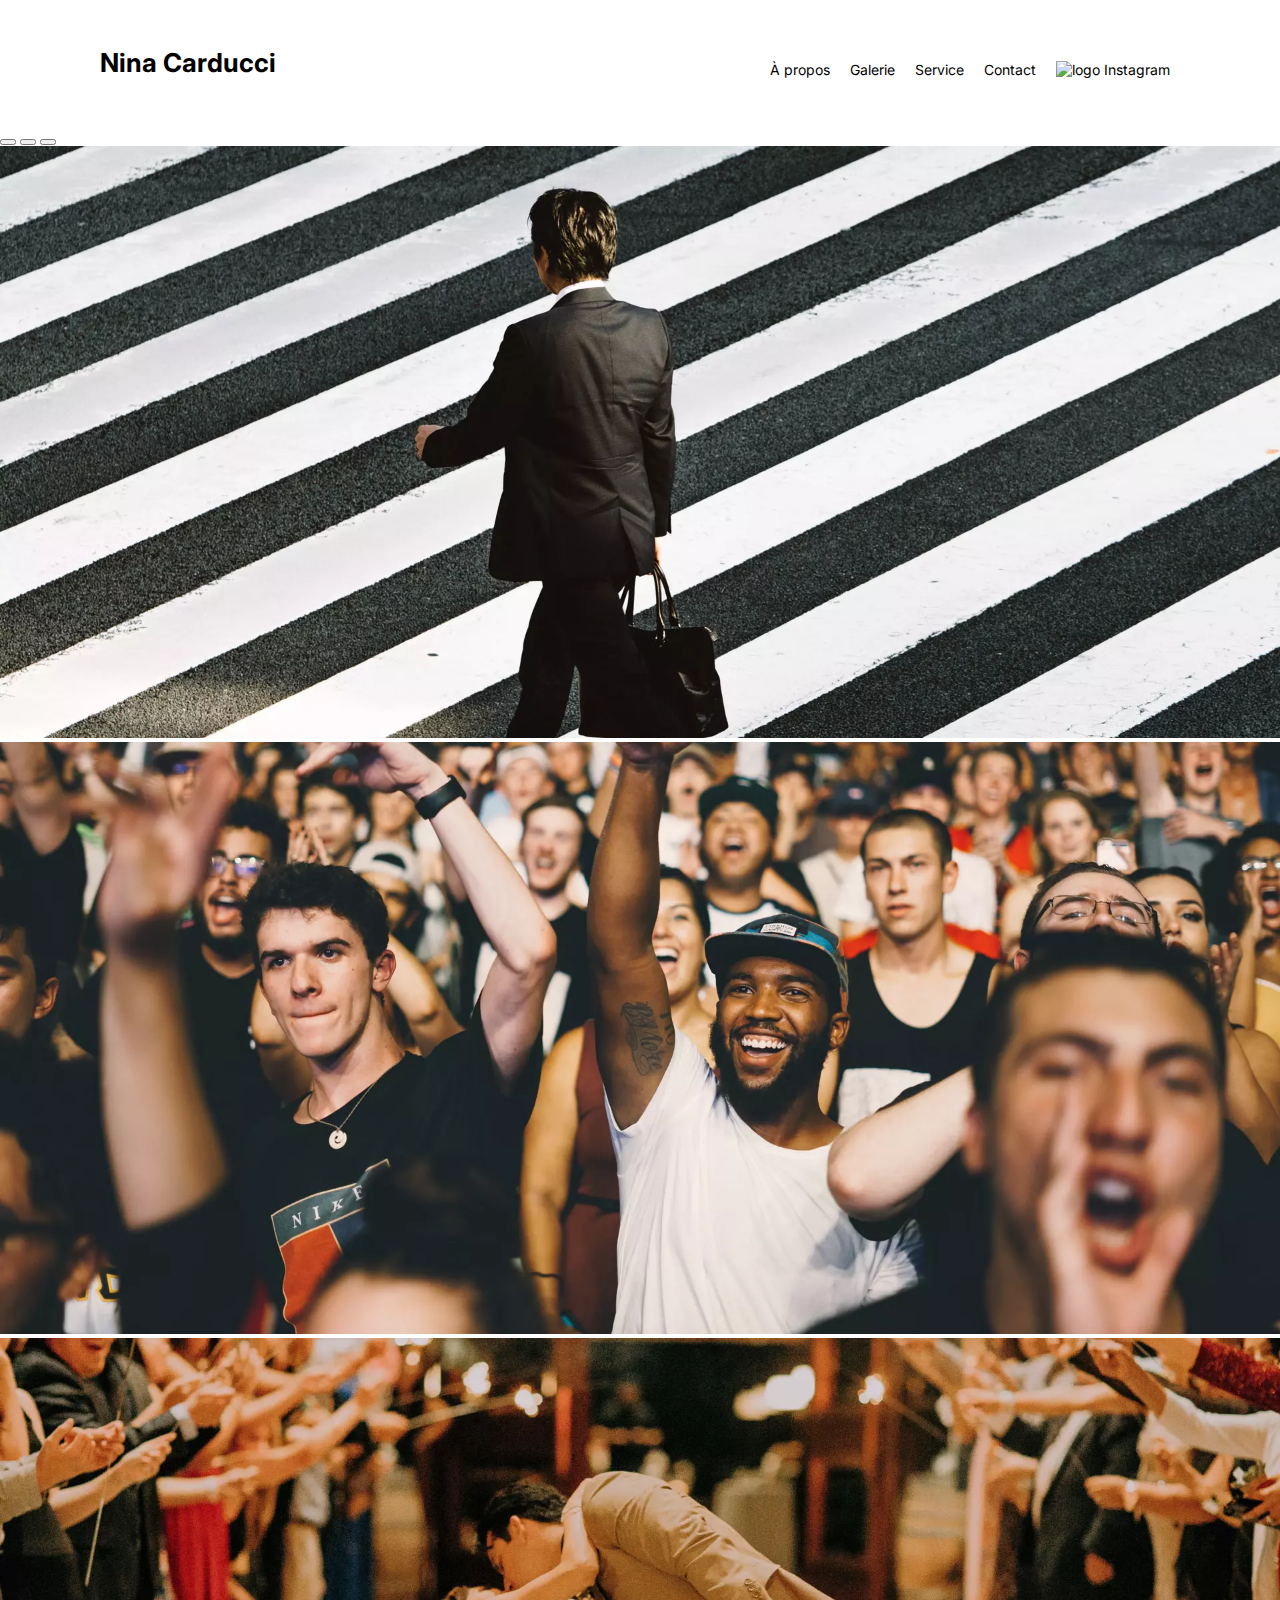
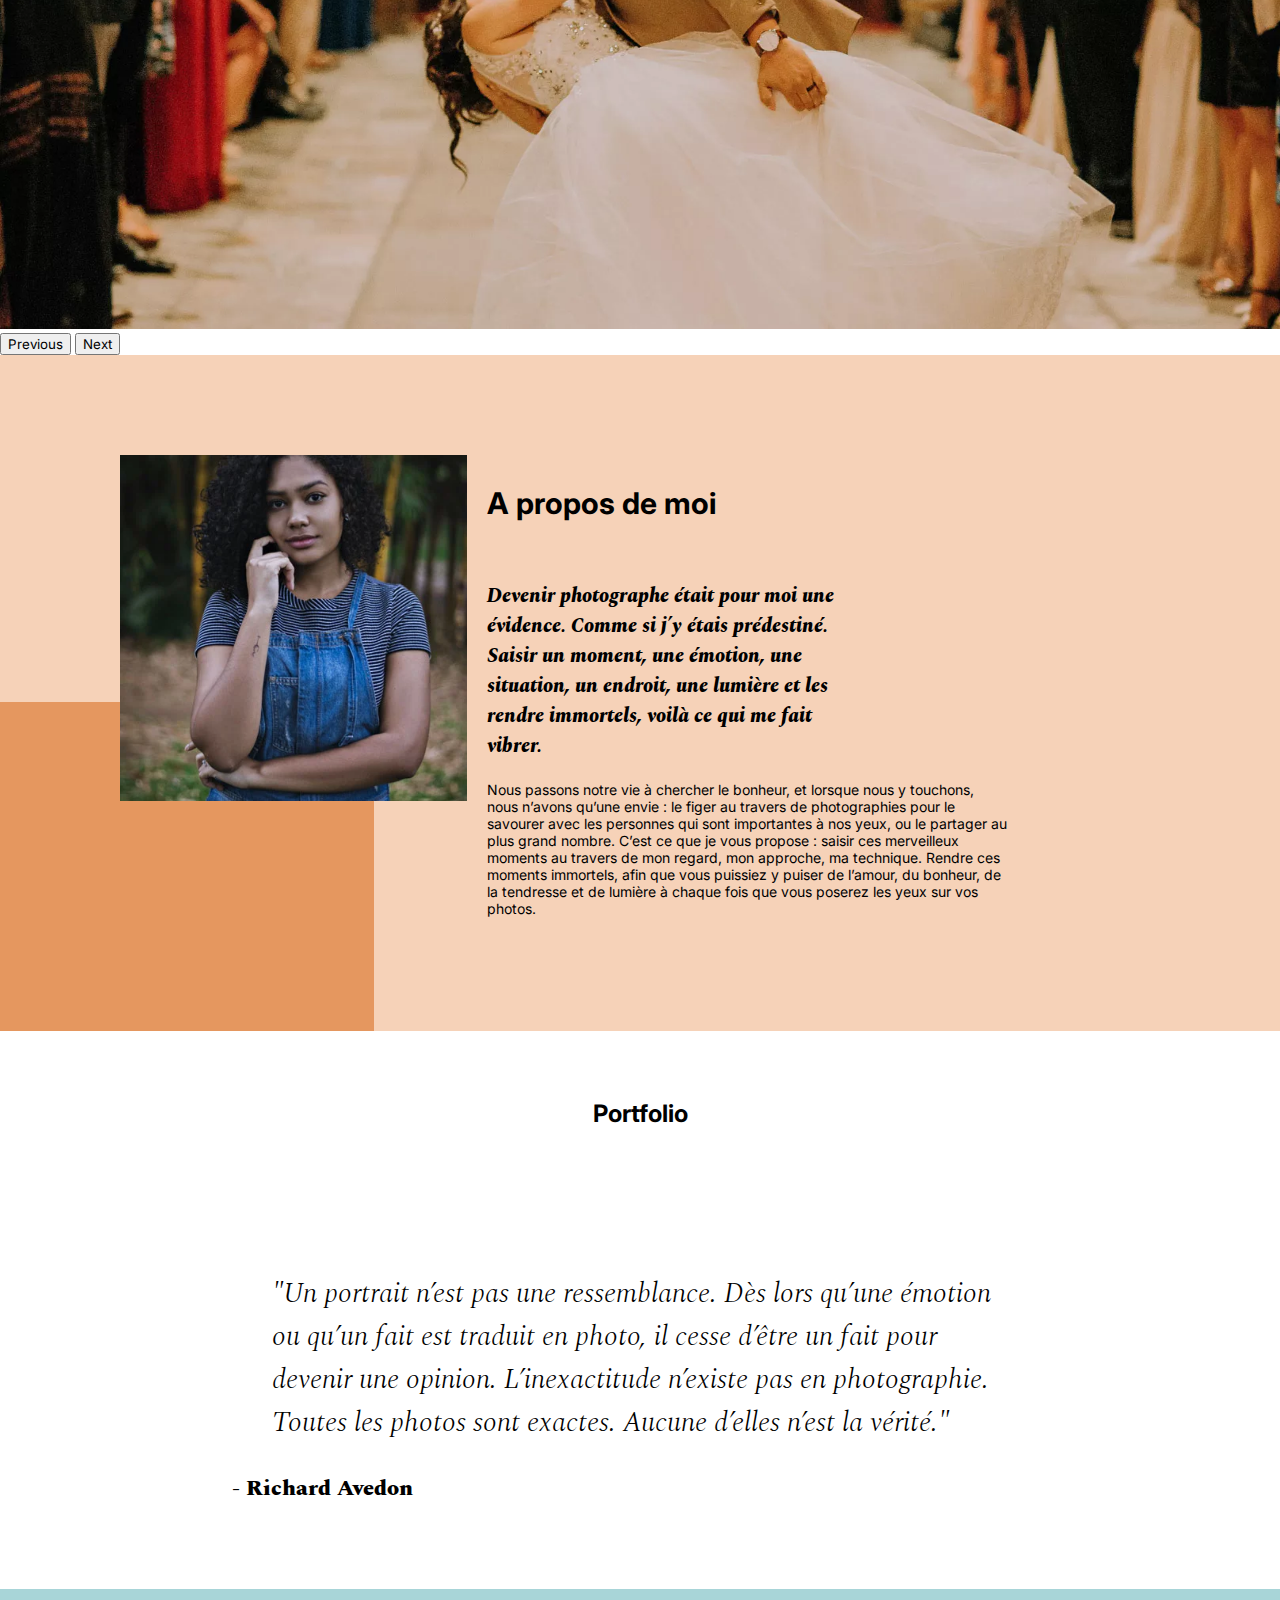
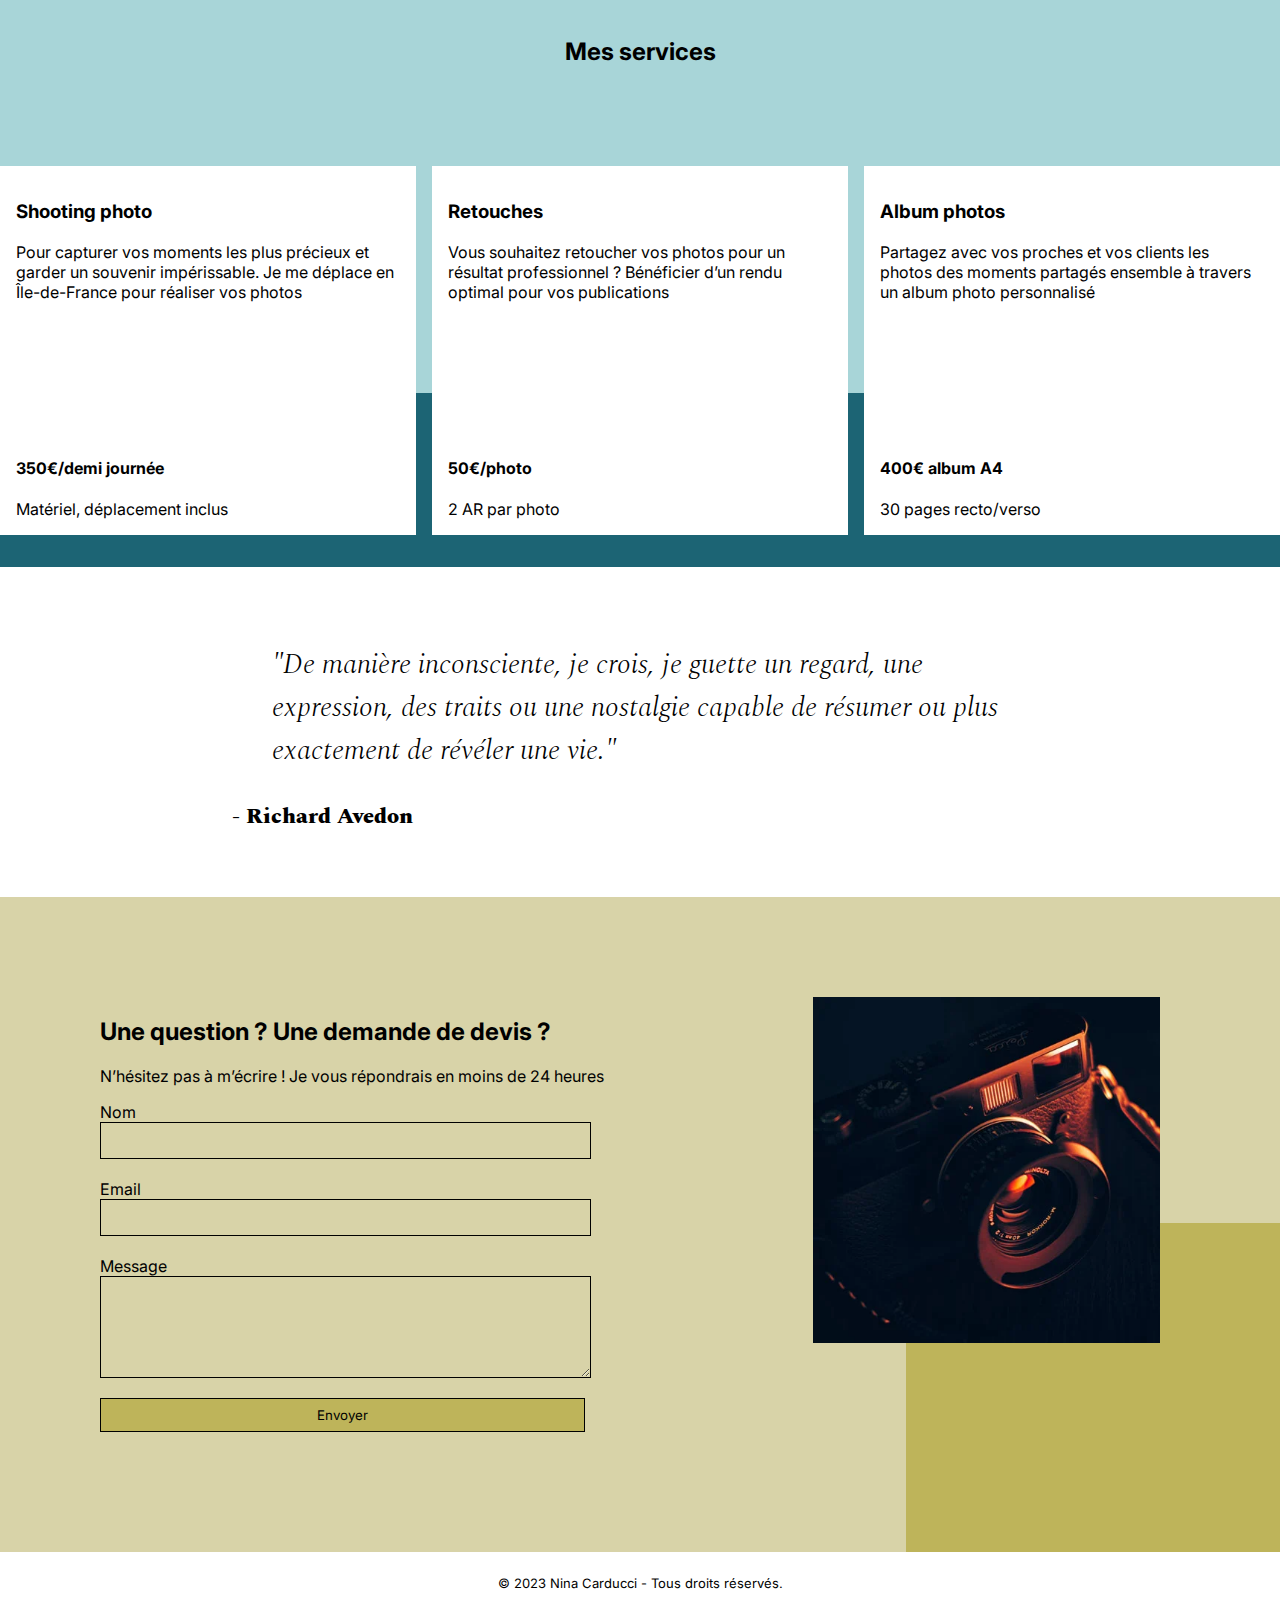
==== commit f8efc228: "update cache" ====
--- a/index.html
+++ b/index.html
@@ -8,12 +8,13 @@
 	<link rel="preconnect" href="https://fonts.googleapis.com">
 	<link rel="preconnect" href="https://fonts.gstatic.com" crossorigin>
 	<link href="https://fonts.googleapis.com/css2?family=Inter&family=Spectral:ital,wght@0,400;1,300;1,400;1,800&display=swap" rel="stylesheet">
-	<script src="https://code.jquery.com/jquery-3.7.0.min.js" integrity="sha256-2Pmvv0kuTBOenSvLm6bvfBSSHrUJ+3A7x6P5Ebd07/g=" crossorigin="anonymous"></script>    
+	<script src="https://code.jquery.com/jquery-3.7.0.min.js" integrity="sha256-2Pmvv0kuTBOenSvLm6bvfBSSHrUJ+3A7x6P5Ebd07/g=" crossorigin="anonymous" defer></script>    
 	<link href="https://cdn.jsdelivr.net/npm/bootstrap@5.2.3/dist/css/bootstrap.min.css" rel="stylesheet" integrity="sha384-rbsA2VBKQhggwzxH7pPCaAqO46MgnOM80zW1RWuH61DGLwZJEdK2Kadq2F9CUG65" crossorigin="anonymous">	
     <script src="https://cdn.jsdelivr.net/npm/bootstrap@5.2.3/dist/js/bootstrap.bundle.min.js" integrity="sha384-kenU1KFdBIe4zVF0s0G1M5b4hcpxyD9F7jL+jjXkk+Q2h455rYXK/7HAuoJl+0I4" crossorigin="anonymous"></script>	
 	<script src="./assets/maugallery.min.js" defer></script>
 	<script src="./assets/scripts.min.js" defer></script>
 	<link rel="stylesheet" type="text/css" href="./assets/style.min.css">
+	<meta http-equiv="Cache-Control" content="public, max-age=31536000">
 	<meta name="robots"	content="index, follow">
 	<!-- Schema.org meta for Google+ / Rich Snippets -->
 	<script type="application/ld+json">
@@ -27,7 +28,7 @@
 		   ],
 		  "name": "Nina Carducci Photograpie",
 		  "founder": "Nina Carducci",
-		  "url": "https://nina-carducci.github.io/",
+		  "url": "https://aleb798.github.io/OCR_P5_Nina_Carducci/",
 		  "telephone": "0556677889",
 		  "priceRange": "50-400€",
 		  "address": {
@@ -65,7 +66,7 @@
 	<meta property="og:title" content="Nina Carducci | Photographe Bordeaux | Portraits-Mariages-Events | Shooting-Retouches-Album photos">
 	<meta property="og:description" content="Photographe bordelaise à votre service pour saisir et figer dans le temps de merveilleux moments | Mariages-Portraits-Events | Shooting-Retouches-Album photos.">
 	<meta property="og:image" content="https://github.com/AleB798/OCR_P5_Nina_Carducci/blob/main/assets/images/nina.webp">
-	<meta property="og:url" content="https://nina-carducci.github.io/">
+	<meta property="og:url" content="https://aleb798.github.io/OCR_P5_Nina_Carducci/">
 	<meta property="og:type" content="website">
 	<meta property="og:locale" content="fr_FR">
 	<!-- Meta Twitter summary card -->
@@ -78,7 +79,7 @@
 <body>
 <header class="top-header">
 	<h1 class="name">Nina Carducci</h1>
-	<nav role="navigation" aria-label="menu de navigation">
+	<nav aria-label="menu de navigation">
 		<div class="nav">   
 			<ul aria-label="Liens de navigation">
 				<li><a href="#about" aria-label="liens vers la section à propos">À propos</a></li>
@@ -92,7 +93,7 @@
 </header>
 <main>
 <div id="header">
-	<div id="carouselExampleIndicators" class="carousel slide" data-bs-ride="carousel" aria-label="Carousel">
+	<div id="carouselExampleIndicators" class="carousel slide" data-bs-ride="carousel">
 		<div class="carousel-indicators">
 			<button type="button" data-bs-target="#carouselExampleIndicators" data-bs-slide-to="0" class="active" aria-current="true" aria-label="Slide 1"></button>
 			<button type="button" data-bs-target="#carouselExampleIndicators" data-bs-slide-to="1" aria-label="Slide 2"></button>
@@ -142,7 +143,7 @@
 </div>
 <section id="about">
 	<div class="picture left">
-		<img src="./assets/images/nina.webp" alt="portrait Nina Carducci photographe professionnelle à Bordeaux" width="432" height="430">
+		<img src="./assets/images/nina.webp" alt="portrait Nina Carducci photographe professionnelle à Bordeaux">
 	</div>
 	<div id="about-me">
 		<h2 class="about-me__title">A propos de moi</h2>
@@ -235,7 +236,7 @@
 			</form>
 		</div>
 		<div class="picture right">
-			<img src="./assets/images/camera.webp" alt="appareil photo Leica" width="417" height="417">
+			<img src="./assets/images/camera.webp" alt="appareil photo Leica">
 		</div>
 	</div>
 </section>
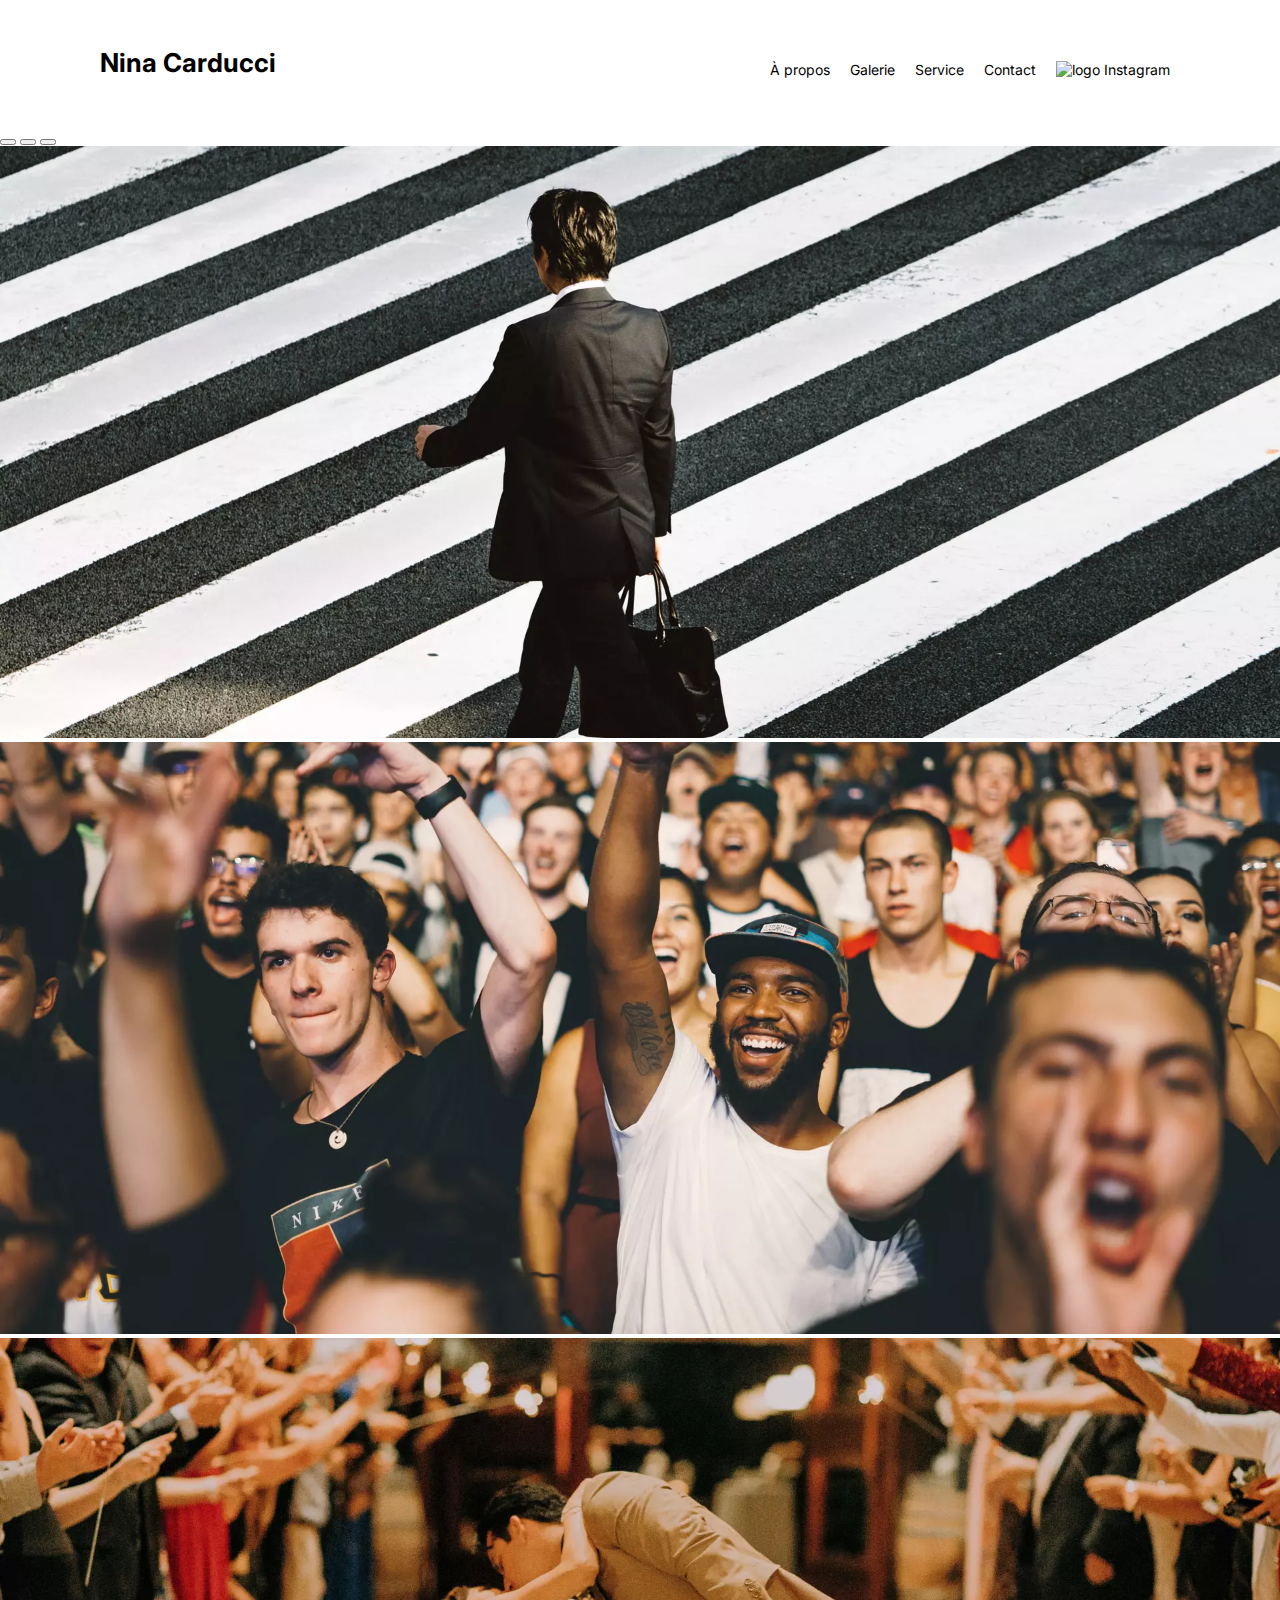
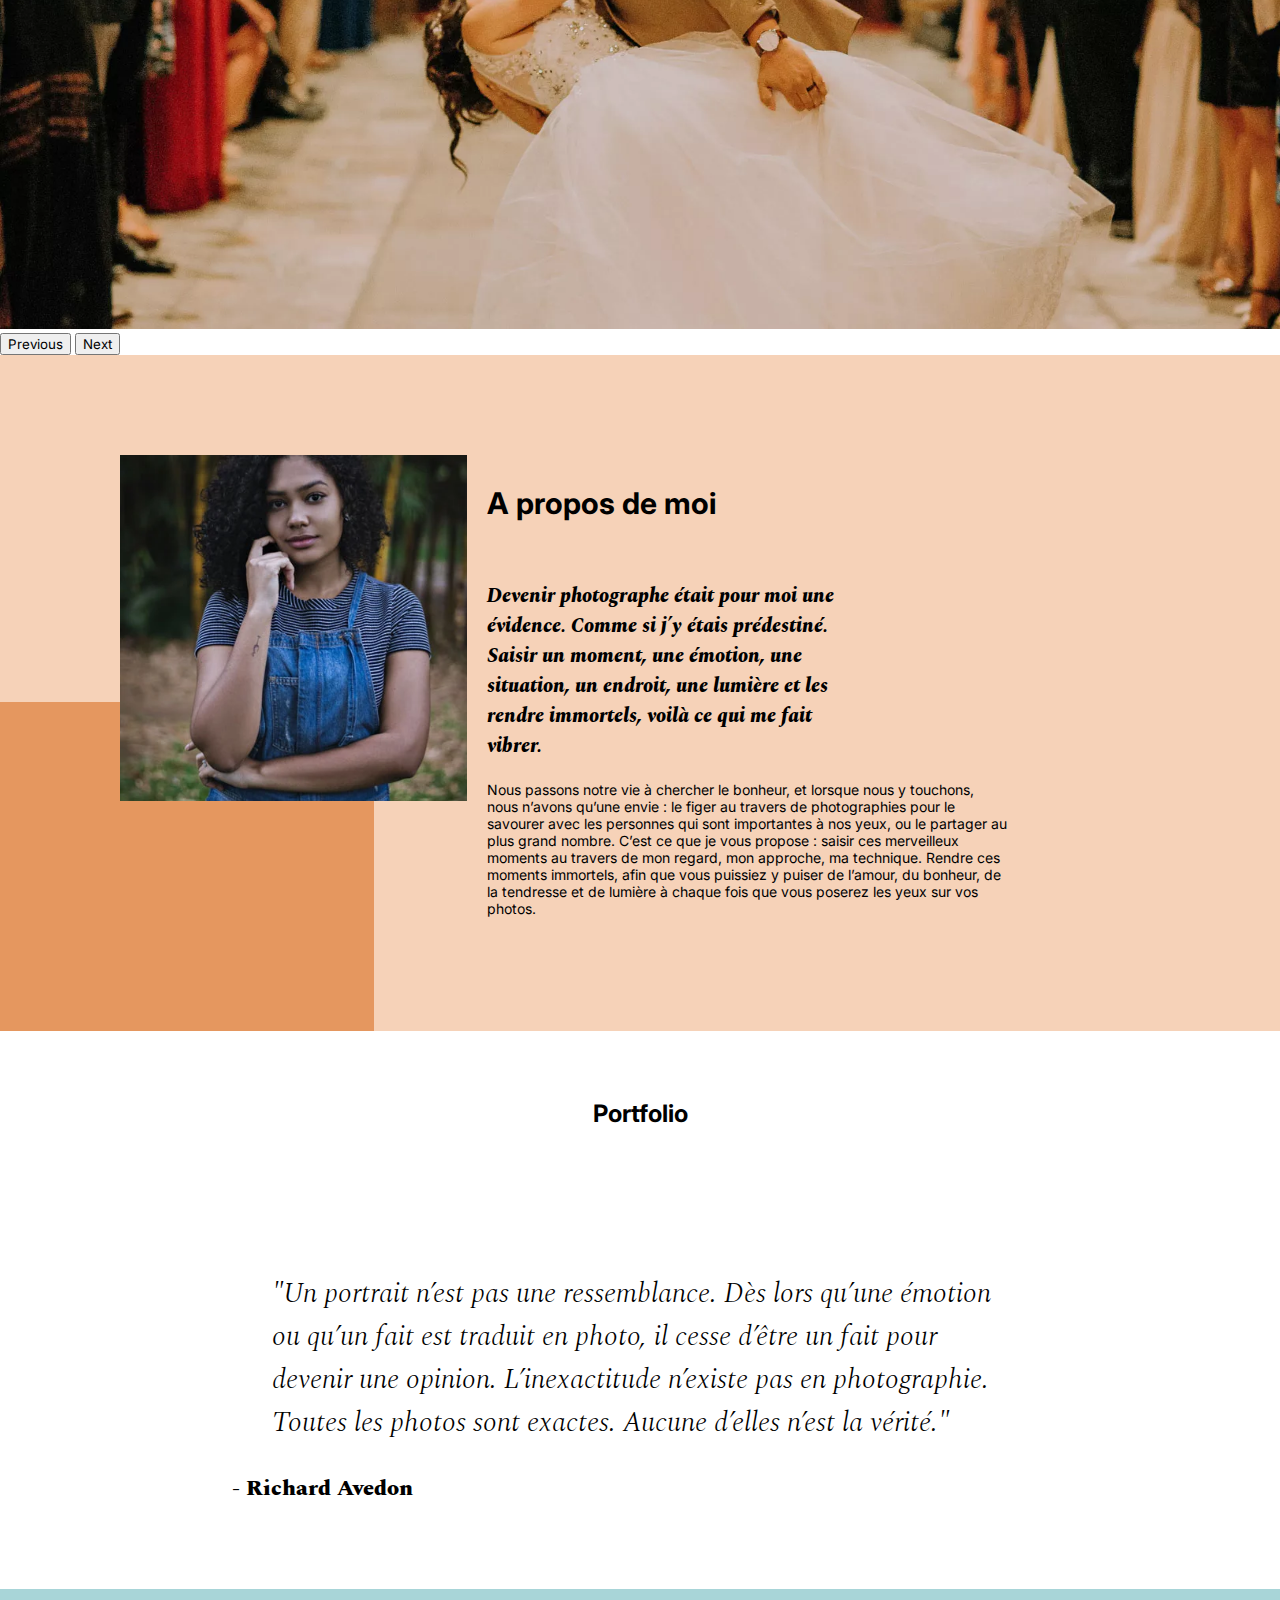
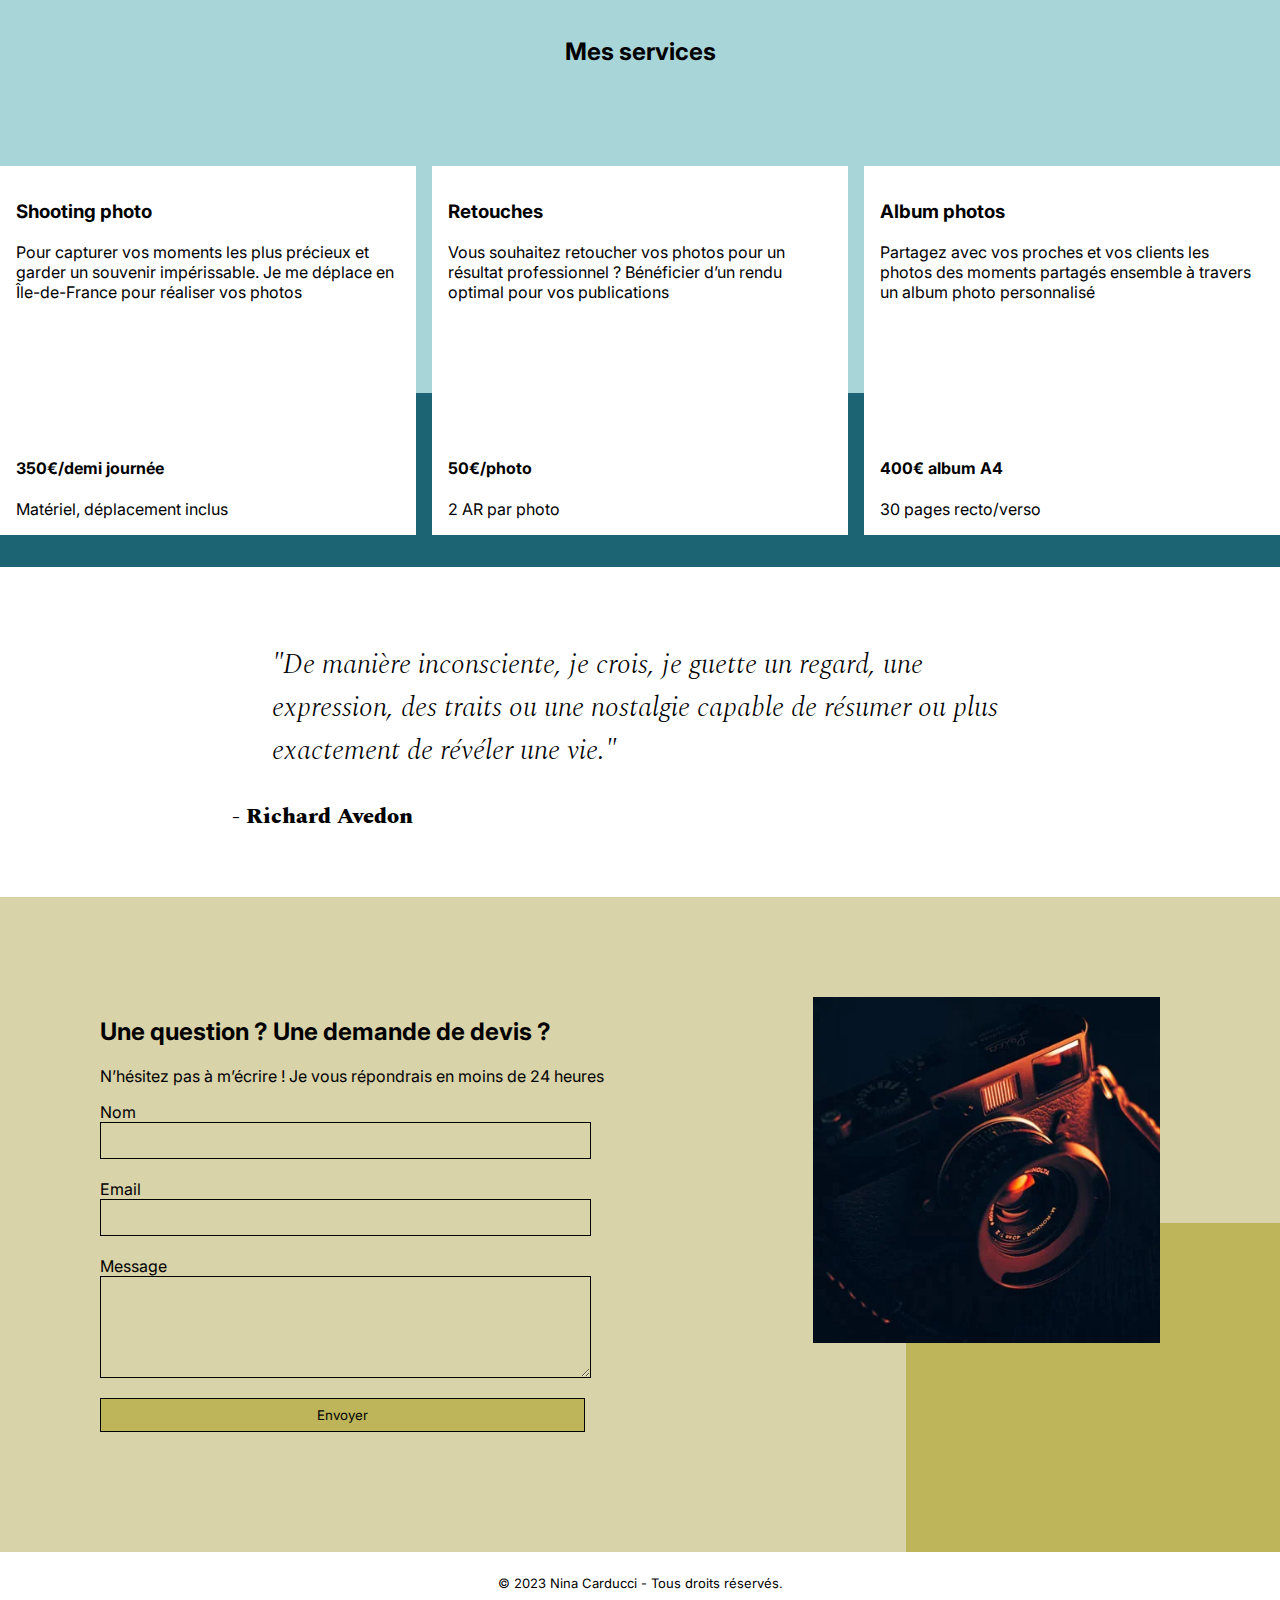
==== commit 3c28ec2b: "General Update" ====
--- a/index.html
+++ b/index.html
@@ -10,11 +10,10 @@
 	<link href="https://fonts.googleapis.com/css2?family=Inter&family=Spectral:ital,wght@0,400;1,300;1,400;1,800&display=swap" rel="stylesheet">
 	<script src="https://code.jquery.com/jquery-3.7.0.min.js" integrity="sha256-2Pmvv0kuTBOenSvLm6bvfBSSHrUJ+3A7x6P5Ebd07/g=" crossorigin="anonymous" defer></script>    
 	<link href="https://cdn.jsdelivr.net/npm/bootstrap@5.2.3/dist/css/bootstrap.min.css" rel="stylesheet" integrity="sha384-rbsA2VBKQhggwzxH7pPCaAqO46MgnOM80zW1RWuH61DGLwZJEdK2Kadq2F9CUG65" crossorigin="anonymous">	
-    <script src="https://cdn.jsdelivr.net/npm/bootstrap@5.2.3/dist/js/bootstrap.bundle.min.js" integrity="sha384-kenU1KFdBIe4zVF0s0G1M5b4hcpxyD9F7jL+jjXkk+Q2h455rYXK/7HAuoJl+0I4" crossorigin="anonymous"></script>	
+    <script src="https://cdn.jsdelivr.net/npm/bootstrap@5.2.3/dist/js/bootstrap.bundle.min.js" integrity="sha384-kenU1KFdBIe4zVF0s0G1M5b4hcpxyD9F7jL+jjXkk+Q2h455rYXK/7HAuoJl+0I4" crossorigin="anonymous" defer></script>	
 	<script src="./assets/maugallery.min.js" defer></script>
 	<script src="./assets/scripts.min.js" defer></script>
 	<link rel="stylesheet" type="text/css" href="./assets/style.min.css">
-	<meta http-equiv="Cache-Control" content="public, max-age=31536000">
 	<meta name="robots"	content="index, follow">
 	<!-- Schema.org meta for Google+ / Rich Snippets -->
 	<script type="application/ld+json">
@@ -118,7 +117,7 @@
 					./assets/images/slider/nicholas-green-concert-1920.webp 1920w"
 					sizes="(max-width: 1920px) 100vw, 1920px"
 					class="d-block w-100" 
-					alt="foule animée durant un concert">
+					alt="foule animée durant un concert" loading="lazy">
 			</div>
 			<div class="carousel-item">
 				<img src="./assets/images/slider/edward-cisneros-mariage-1920.webp"
@@ -128,7 +127,7 @@
 					./assets/images/slider/edward-cisneros-mariage-1920.webp 1920w"
 					sizes="(max-width: 1920px) 100vw, 1920px" 
 				class="d-block w-100" 
-				alt="gros plan, couple de jeune mariés s'embrassant entourés de leur famille">
+				alt="gros plan, couple de jeune mariés s'embrassant entourés de leur famille" loading="lazy">
 			</div>
 		</div>
 		<button class="carousel-control-prev" type="button" data-bs-target="#carouselExampleIndicators" data-bs-slide="prev" aria-label="Previous">
@@ -143,7 +142,7 @@
 </div>
 <section id="about">
 	<div class="picture left">
-		<img src="./assets/images/nina.webp" alt="portrait Nina Carducci photographe professionnelle à Bordeaux">
+		<img src="./assets/images/nina.webp" alt="portrait Nina Carducci photographe professionnelle à Bordeaux" loading="lazy">
 	</div>
 	<div id="about-me">
 		<h2 class="about-me__title">A propos de moi</h2>
@@ -156,15 +155,15 @@
 	<h2 class="title">Portfolio</h2>
 	<div class="container py-3">
 		<div class="gallery" style="display: none">
-			<img data-gallery-tag="Concert" class="gallery-item" src="./assets/images/gallery/concerts/aaron-paul-concert-bordeaux-photo.webp" alt="photo d'un artiste prise lors d'un concert et depuis la foule" width="440" height="440">
-			<img data-gallery-tag="Entreprises" class="gallery-item" src="./assets/images/gallery/entreprise/ali-morshedlou-chef-entreprise-portrait.webp" alt="portrait photo d'un jeune chef d'entreprise" width="440" height="440">
-			<img data-gallery-tag="Entreprises" class="gallery-item" src="./assets/images/gallery/entreprise/jason-goodman-pro-reunion.webp" alt="photo de deux collaboratrices souriantes lors d'une réunion" width="440" height="440">
-			<img data-gallery-tag="Mariages" class="gallery-item" src="./assets/images/gallery/mariage/hannah-busing-mariage-focus-mains.webp" alt="photo de mariage, gros plan sur les mains des mariés" width="440" height="440">
-			<img data-gallery-tag="Portrait" class="gallery-item" src="./assets/images/gallery/portraits/ade-tunji-portrait-femme.webp" alt="portrait photo d'un homme fermant les yeux" width="440" height="440">
-			<img data-gallery-tag="Mariages" class="gallery-item" src="./assets/images/gallery/mariage/jakob-tania-owens-mariage.webp" alt="photo mariage portrait plein pied de jeunes mariés marchant uni et souriant l'un à l'autre" width="440" height="440">
-			<img data-gallery-tag="Portrait" class="gallery-item" src="./assets/images/gallery/portraits/nino-van-prattenburg-portrait-homme.webp" alt="portrait photo jeune fille" width="440" height="440">
-			<img data-gallery-tag="Concert" class="gallery-item" src="./assets/images/gallery/concerts/austin-neill-concert-photo.webp" alt="photo gros plan d'un artiste en plein concert" width="440" height="440">
-			<img data-gallery-tag="Entreprises" class="gallery-item" src="./assets/images/gallery/entreprise/mateus-campos-felipe-pro-collaboratrice-joyeuse.webp" alt="photo d'une employée radieuse travaillant sur son ordinateur" width="440" height="440">
+			<img data-gallery-tag="Concert" class="gallery-item" src="./assets/images/gallery/concerts/aaron-paul-concert-bordeaux-photo.webp" alt="photo d'un artiste prise lors d'un concert et depuis la foule" loading="lazy">
+			<img data-gallery-tag="Entreprises" class="gallery-item" src="./assets/images/gallery/entreprise/ali-morshedlou-chef-entreprise-portrait.webp" alt="portrait photo d'un jeune chef d'entreprise" loading="lazy">
+			<img data-gallery-tag="Entreprises" class="gallery-item" src="./assets/images/gallery/entreprise/jason-goodman-pro-reunion.webp" alt="photo de deux collaboratrices souriantes lors d'une réunion" loading="lazy">
+			<img data-gallery-tag="Mariages" class="gallery-item" src="./assets/images/gallery/mariage/hannah-busing-mariage-focus-mains.webp" alt="photo de mariage, gros plan sur les mains des mariés" loading="lazy">
+			<img data-gallery-tag="Portrait" class="gallery-item" src="./assets/images/gallery/portraits/ade-tunji-portrait-femme.webp" alt="portrait photo d'un homme fermant les yeux" loading="lazy">
+			<img data-gallery-tag="Mariages" class="gallery-item" src="./assets/images/gallery/mariage/jakob-tania-owens-mariage.webp" alt="photo mariage portrait plein pied de jeunes mariés marchant uni et souriant l'un à l'autre" loading="lazy">
+			<img data-gallery-tag="Portrait" class="gallery-item" src="./assets/images/gallery/portraits/nino-van-prattenburg-portrait-homme.webp" alt="portrait photo jeune fille" loading="lazy">
+			<img data-gallery-tag="Concert" class="gallery-item" src="./assets/images/gallery/concerts/austin-neill-concert-photo.webp" alt="photo gros plan d'un artiste en plein concert" loading="lazy">
+			<img data-gallery-tag="Entreprises" class="gallery-item" src="./assets/images/gallery/entreprise/mateus-campos-felipe-pro-collaboratrice-joyeuse.webp" alt="photo d'une employée radieuse travaillant sur son ordinateur" loading="lazy">
 		</div>
 	</div>
 	<div class="quote">
@@ -236,7 +235,7 @@
 			</form>
 		</div>
 		<div class="picture right">
-			<img src="./assets/images/camera.webp" alt="appareil photo Leica">
+			<img src="./assets/images/camera.webp" alt="appareil photo Leica" loading="lazy">
 		</div>
 	</div>
 </section>
--- a/assets/style.min.css
+++ b/assets/style.min.css
@@ -1 +1 @@
-body{max-width:1920px;margin:auto}*{font-family:'Inter';font-style:normal}.top-header{background-color:#fff;position:sticky;top:0;z-index:1000;display:flex;justify-content:space-between;padding-inline:100px;padding-block:30px;align-items:center}.top-header .name{font-size:26px}.nav ul{display:flex;list-style-type:none;font-size:14px;margin-bottom:0}.nav li{padding-inline:10px}.nav a{text-decoration:none;color:#000}.social-link img{width:20px}#about{display:flex;background-color:#F6D2B8;padding-inline:100px;padding-block:100px;position:relative}.picture.left::before{content:' ';background-color:#E5975F;width:374px;height:329px;position:absolute;bottom:0;left:0;z-index:-1}.picture{flex:1;margin:0 20px;z-index:0}.picture img{width:100%}#about-me{flex:2}.about-me__title{margin-top:1em;margin-bottom:60px;font-size:30px}.about-me__introduction{font-family:'Spectral';font-weight:800;font-style:italic;width:55%;font-size:1.25em}#about-me p{width:75%;font-size:14px}.title{text-align:center;padding-block:2em}.gallery .nav{justify-content:center;cursor:pointer}.nav-pills .nav-link.active,.nav-pills .show>.nav-link{color:#000;background-color:#BEB45A;border-radius:0}.nav-pills .nav-link{color:#000}.item-column{position:relative;margin-bottom:0!important;padding:0}.item-column::after{content:"";display:block;padding-bottom:100%}.gallery-item{position:absolute;width:100%;height:100%;object-fit:cover;padding:.5em}.mg-prev,.mg-next{width:30px;height:30px;border-radius:0%;justify-content:center;align-items:center;display:flex;font-size:24px}.quote{font-family:'Spectral';font-style:italic;width:70%;margin:auto;padding-block:3em}.quote__text{font-family:Spectral;font-style:italic;font-weight:300;font-size:1.75em}.quote__author{font-family:Spectral;font-weight:800;font-size:22px}#services{margin:auto;background-color:#A8D5D8;position:relative}#services .container::before{content:' ';background-color:#1C6474;position:absolute;width:100%;height:30%;bottom:0;left:0;z-index:0}#services .container{justify-content:space-between;display:flex;padding:2em 0}.service{background-color:#fff;max-width:390px;width:30%;height:337px;padding:1em;display:flex;flex-direction:column;justify-content:space-between;z-index:1}#contact{margin:auto;background-color:#D8D3A8;position:relative;padding-inline:100px;padding-block:100px}#contact .container{display:flex}.picture.right::before{content:' ';background-color:#BEB45A;width:374px;height:329px;position:absolute;bottom:0;right:0;z-index:-1}.form-container{flex:2}form{display:flex;flex-direction:column;width:70%;align-items:flex-start}form input{width:100%;background-color:transparent;border:solid 1px;height:2.5em;margin-bottom:20px}form textarea{width:100%;background-color:transparent;border:solid 1px;height:5em;line-height:2.5em;font-size:1.2em;margin-bottom:20px}input[type="submit"]{background-color:#BEB45A;padding:.5em 1em}footer{background-color:#fff;font-size:small;text-align:center;padding-top:10px}@media all and (max-width:1180px){.picture{flex:2}#about,#contact .container{align-items:center}.about-me__title{margin-top:0;margin-bottom:1em}#about-me h3,#about-me p{width:100%}}@media all and (max-width:1000px){#about{flex-direction:column}.picture{width:50%}.picture.left::before{width:100%;height:30%;position:absolute;bottom:auto;top:0;left:0;z-index:-1}.about-me__title{text-align:center;margin-top:1em}#about-me h3,#about-me p{width:100%}#services .container{flex-direction:column}.service{width:100%;max-width:100%;height:auto;margin:2em 0}.service__description{margin-bottom:1em}#services .container::before{width:30%;height:100%;bottom:0;right:0;left:auto;z-index:0}#contact .container{flex-direction:column}#contact .picture.right{margin-top:1em}.picture.right::before{width:100%;height:30%;position:absolute;bottom:0;right:0;z-index:-1}}@media all and (max-width:650px){.top-header{flex-direction:column;padding-inline:0}.top-header .nav,.top-header .nav ul{width:100%;padding:0 0 0 0}.top-header .nav li{flex:1;padding-block:1em;text-align:center}.picture.left::before,.picture.right::before{height:150px}#about-me h3,#about-me p{width:100%}.quote__text{font-size:1.2em}#services .container{align-items:center}.service{max-width:90%}#about,#contact{padding-inline:2em;padding-block:2em}form{width:100%}.picture{width:80%}}+body{max-width:1920px;margin:auto}*{font-family:'Inter';font-style:normal}.top-header{background-color:#fff;position:sticky;top:0;z-index:1000;display:flex;justify-content:space-between;padding-inline:100px;padding-block:30px;align-items:center}.top-header .name{font-size:26px}.nav ul{display:flex;list-style-type:none;font-size:14px;margin-bottom:0}.nav li{padding-inline:10px}.nav a{text-decoration:none;color:#000}.social-link img{width:20px}#about{display:flex;background-color:#F6D2B8;padding-inline:100px;padding-block:100px;position:relative}.picture.left::before{content:' ';background-color:#E5975F;width:374px;height:329px;position:absolute;bottom:0;left:0;z-index:-1}.picture{flex:1;margin:0 20px;z-index:0}.picture img{width:100%;height:auto}#about-me{flex:2}.about-me__title{margin-top:1em;margin-bottom:60px;font-size:30px}.about-me__introduction{font-family:'Spectral';font-weight:800;font-style:italic;width:55%;font-size:1.25em}#about-me p{width:75%;font-size:14px}.title{text-align:center;padding-block:2em}.gallery .nav{justify-content:center;cursor:pointer}.nav-pills .nav-link.active,.nav-pills .show>.nav-link{color:#000;background-color:#BEB45A;border-radius:0}.nav-pills .nav-link{color:#000}.item-column{position:relative;margin-bottom:0!important;padding:0}.item-column::after{content:"";display:block;padding-bottom:100%}.gallery-item{position:absolute;width:100%;height:100%;object-fit:cover;padding:.5em}.mg-prev,.mg-next{width:30px;height:30px;border-radius:0%;justify-content:center;align-items:center;display:flex;font-size:24px}.quote{font-family:'Spectral';font-style:italic;width:70%;margin:auto;padding-block:3em}.quote__text{font-family:Spectral;font-style:italic;font-weight:300;font-size:1.75em}.quote__author{font-family:Spectral;font-weight:800;font-size:22px}#services{margin:auto;background-color:#A8D5D8;position:relative}#services .container::before{content:' ';background-color:#1C6474;position:absolute;width:100%;height:30%;bottom:0;left:0;z-index:0}#services .container{justify-content:space-between;display:flex;padding:2em 0}.service{background-color:#fff;max-width:390px;width:30%;height:337px;padding:1em;display:flex;flex-direction:column;justify-content:space-between;z-index:1}#contact{margin:auto;background-color:#D8D3A8;position:relative;padding-inline:100px;padding-block:100px}#contact .container{display:flex}.picture.right::before{content:' ';background-color:#BEB45A;width:374px;height:329px;position:absolute;bottom:0;right:0;z-index:-1}.form-container{flex:2}form{display:flex;flex-direction:column;width:70%;align-items:flex-start}form input{width:100%;background-color:transparent;border:solid 1px;height:2.5em;margin-bottom:20px}form textarea{width:100%;background-color:transparent;border:solid 1px;height:5em;line-height:2.5em;font-size:1.2em;margin-bottom:20px}input[type="submit"]{background-color:#BEB45A;padding:.5em 1em}footer{background-color:#fff;font-size:small;text-align:center;padding-top:10px}@media all and (max-width:1180px){.picture{flex:2}#about,#contact .container{align-items:center}.about-me__title{margin-top:0;margin-bottom:1em}#about-me h3,#about-me p{width:100%}}@media all and (max-width:1000px){#about{flex-direction:column}.picture{width:50%}.picture.left::before{width:100%;height:30%;position:absolute;bottom:auto;top:0;left:0;z-index:-1}.about-me__title{text-align:center;margin-top:1em}#about-me h3,#about-me p{width:100%}#services .container{flex-direction:column}.service{width:100%;max-width:100%;height:auto;margin:2em 0}.service__description{margin-bottom:1em}#services .container::before{width:30%;height:100%;bottom:0;right:0;left:auto;z-index:0}#contact .container{flex-direction:column}#contact .picture.right{margin-top:1em}.picture.right::before{width:100%;height:30%;position:absolute;bottom:0;right:0;z-index:-1}}@media all and (max-width:650px){.top-header{flex-direction:column;padding-inline:0}.top-header .nav,.top-header .nav ul{width:100%;padding:0 0 0 0}.top-header .nav li{flex:1;padding-block:1em;text-align:center}.picture.left::before,.picture.right::before{height:150px}#about-me h3,#about-me p{width:100%}.quote__text{font-size:1.2em}#services .container{align-items:center}.service{max-width:90%}#about,#contact{padding-inline:2em;padding-block:2em}form{width:100%}.picture{width:80%}}